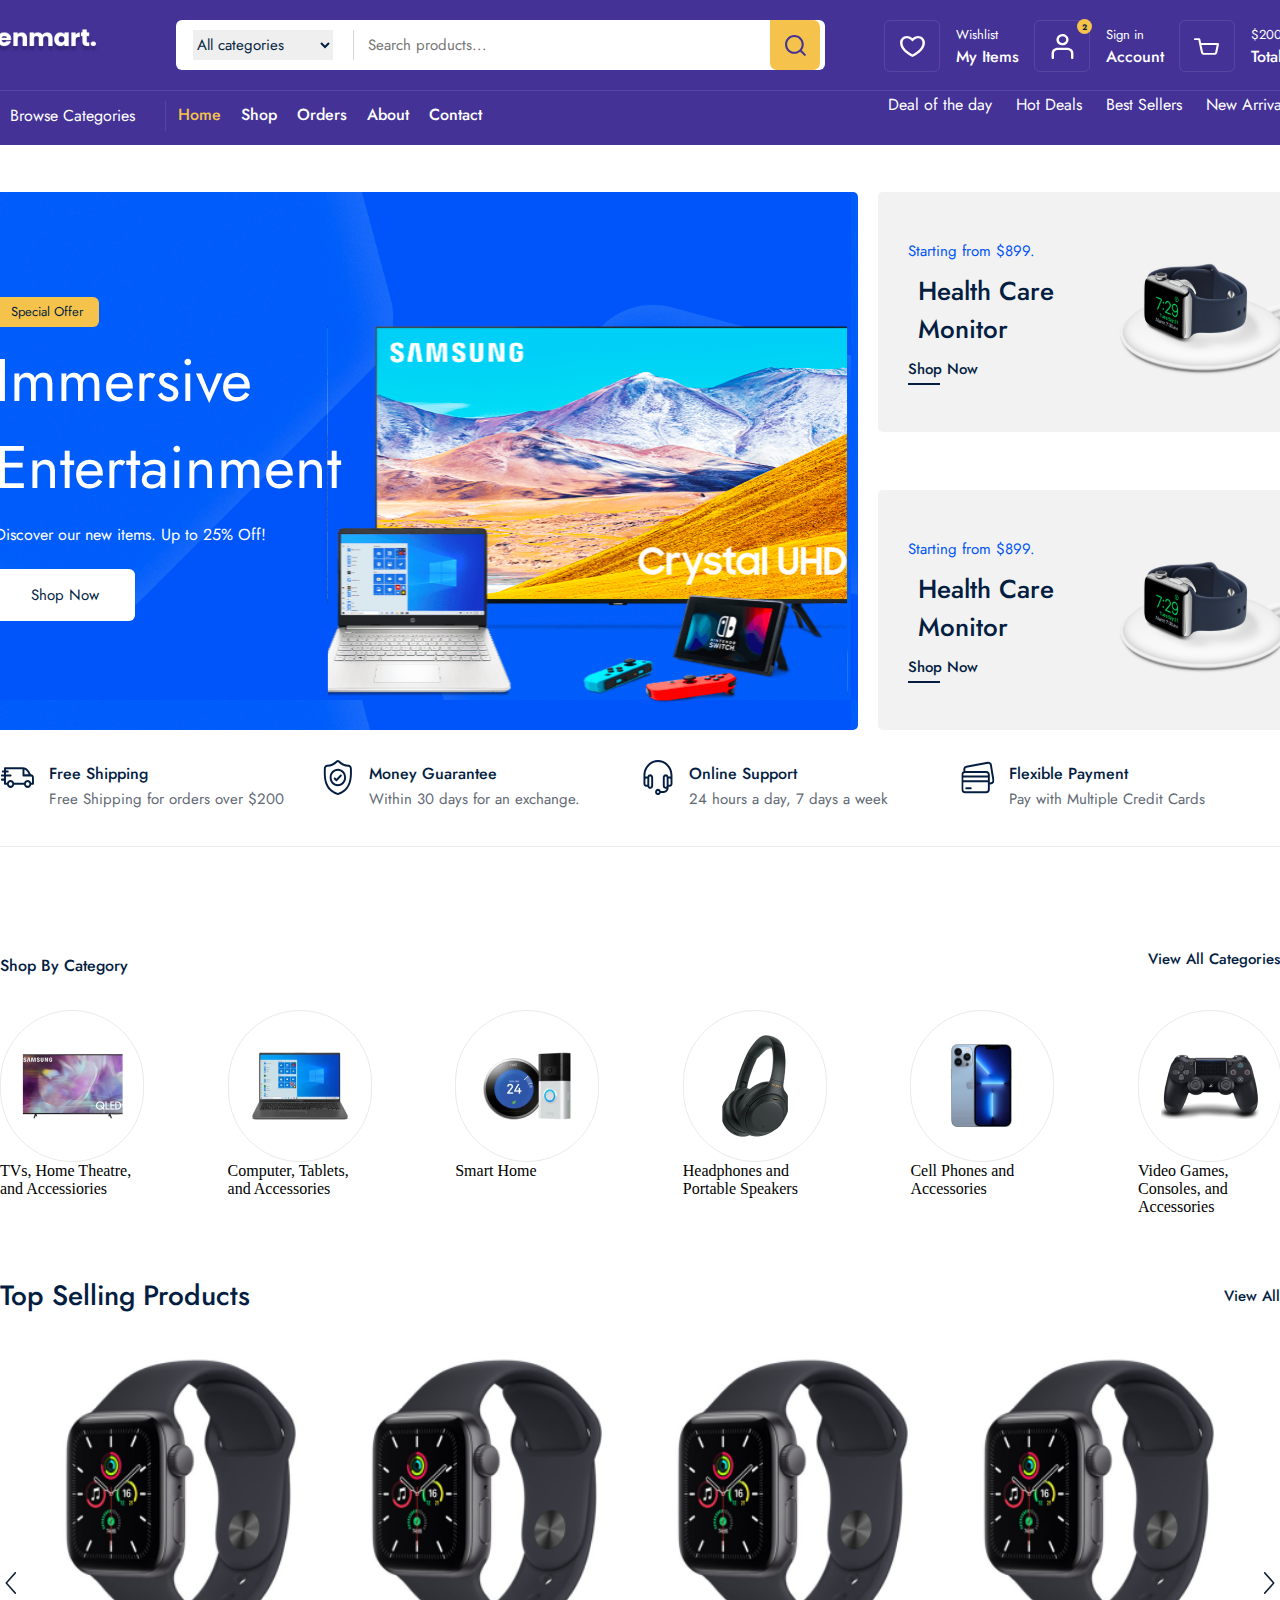
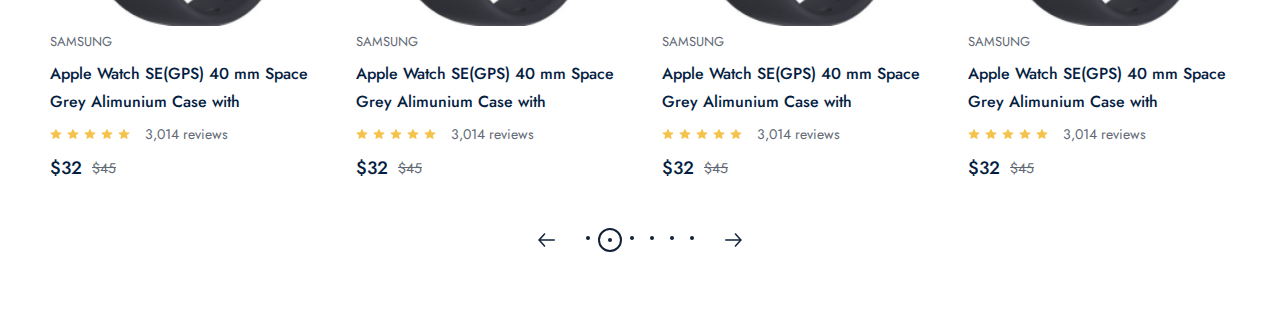
==== index.html @ b01a9756 "fix: refactor top selling product view" ====
<!DOCTYPE html>
<html lang="en">
  <head>
    <meta charset="UTF-8" />
    <meta name="viewport" content="width=device-width, initial-scale=1.0" />
    <title>zenmart</title>
    <link rel="preconnect" href="https://fonts.googleapis.com" />
    <link rel="preconnect" href="https://fonts.gstatic.com" crossorigin />
    <link
      href="https://fonts.googleapis.com/css2?family=Jost:ital,wght@0,100..900;1,100..900&display=swap"
      rel="stylesheet"
    />
    <link rel="stylesheet" href="public/command.css" />

    <link rel="stylesheet" href="public/home.css" />
  </head>
  <body>
    <div class="navbar_frame">
      <div class="container">
        <div class="navbar_top">
          <a href="">
            <img src="public/image/logo.png" alt="" />
          </a>
          <div class="nav_search_frame">
            <div class="search_box">
              <div class="category_list">
                <select>
                  <option value="" selected>All categories</option>
                  <option value="">compyuter</option>
                </select>
              </div>
              <input type="search" placeholder="Search products..." />
            </div>
            <div class="search_icon_box">
              <img src="public/image/search.svg" alt="" />
            </div>
          </div>
          <div class="nav_top_menu">
            <a href="">
              <div class="top_menu_box">
                <div class="box_icon_box">
                  <img src="public/image/heart.svg" alt="" />
                </div>
                <div class="box_info_box">
                  <span>Wishlist</span>
                  <strong>My Items</strong>
                </div>
              </div>
            </a>
            <a href="">
              <div class="top_menu_box">
                <div class="box_icon_box">
                  <div class="basket_count">2</div>
                  <img src="public/image/Vector odam.svg" alt="" />
                </div>
                <div class="box_info_box">
                  <span>Sign in</span>
                  <strong>Account</strong>
                </div>
              </div>
            </a>
            <a href="">
              <div class="top_menu_box">
                <div class="box_icon_box">
                  <img src="public/image/Vector savat.svg" alt="" />
                </div>
                <div class="box_info_box">
                  <span>$200.99</span>
                  <strong>Total</strong>
                </div>
              </div>
            </a>
          </div>
        </div>
        <div class="navbar_bott">
          <div class="navbar_bott_menu_box">
            <div class="browse_box">
              <img src="public/new images/Group 44.svg" alt="" />
              <span>Browse Categories</span>
            </div>
            <div class="navbar_route_menu">
                <div class="router_menu">
                    <a href="" class="active">Home</a>
                </div>
                <div class="router_menu">
                    <a href="">Shop</a>
                </div>
                <div class="router_menu">
                    <a href="">Orders</a>
                </div>
                <div class="router_menu">
                    <a href="">About</a>
                </div>
                <div class="router_menu">
                    <a href="">Contact</a>
                </div>
            </div>
            </div>
            <div class="sorting_menu">
                <span>Deal of the day</span>
                <span>Hot Deals</span>
                <span>Best Sellers</span>
                <span>New Arrivals</span>
            </div>
          </div>
        </div>
      </div>
    </div>
    <div class="home_page">
      <div class="header_frame">
        <div class="container">
          <div class="header_left"> 
            <div class="header_content">
              <div>Special Offer</div>
              <span>Immersive Entertainment</span>
              <p>Discover our new items. Up to 25% Off!</p>
              <a href="">Shop Now</a>
              <img src="public/image/icons/header_img.svg">
            </div>
          </div>
          <div class="header_right">
            <div class="header_box">
              <div class="box_left">
                <span>Starting from $899.</span>
                <p>Health Care Monitor</p>
                <a href="">Shop Now</a>
                <div class="hover_border"></div>
              </div>
              <div class="box_right">
                <img src="public/image/icons/smart_watch.svg">
              </div>

            </div>
            <div class="header_box">
              <div class="box_left">
                <span>Starting from $899.</span>
                <p>Health Care Monitor</p>
                <a href="">Shop Now</a>
                <div class="hover_border"></div>
              </div>
              <div class="box_right">
                <img src="public/image/icons/smart_watch.svg">
              </div>

            </div>
          </div>
        </div>
      </div>
      <div class="service_frame">
        <div class="container">
          <div class="service_box">
            <img src="public/image/icons/track.svg" alt="">
            <div class="service_content">
              <span>Free Shipping</span>
              <p>Free Shipping for orders over $200</p>
            </div>
          </div>
          <div class="service_box">
            <img src="public/image/icons/garantue.svg" alt="">
            <div class="service_content">
              <span>Money Guarantee</span>
              <p>Within 30 days for an exchange.</p>
            </div>
          </div>
          <div class="service_box">
            <img src="public/image/icons/headphones.svg" alt="">
            <div class="service_content">
              <span>Online Support</span>
              <p>24 hours a day, 7 days a week</p>
            </div>
          </div>
          <div class="service_box">
            <img src="public/image/icons/credit-card.svg" alt="">
            <div class="service_content">
              <span>Flexible Payment</span>
              <p>Pay with Multiple Credit Cards</p>
            </div>
          </div>

        </div>
      </div>
      <div class="shop_category_frame">
        <div class="container">
          <div class="category_top">
            <span>Shop by Category</span>
            <a href=""> View All Categories</a>
          </div>
          <div class="category_wrapper">
            <div class="category_box">
              <div class="category_img_box">
                <img src="public/image/category/tv.png" alt="">
              </div>
              <span>TVs, Home Theatre, and Accessiories </span>
            </div> 
            <div class="category_box">
              <div class="category_img_box">
                <img src="public/image/category/computer.png" alt="">
              </div>
              <span>Computer, Tablets, and Accessories</span>
            </div> 
            <div class="category_box">
              <div class="category_img_box">
                <img src="public/image/category/smart.png" alt="">
              </div>
              <span>Smart Home </span>
            </div> 
            <div class="category_box">
              <div class="category_img_box">
                <img src="public/image/category/headphone.png" alt="">
              </div>
              <span>Headphones and  Portable Speakers</span>
            </div> 
            <div class="category_box">
              <div class="category_img_box">
                <img src="public/image/category/phone.png" alt="">
              </div>
              <span>Cell Phones and 
                Accessories</span>
            </div> 
            <div class="category_box">
              <div class="category_img_box">
                <img src="public/image/category/game.png" alt="">
              </div>
              <span>Video Games, Consoles, 
                and Accessories </span>
            </div> 

          </div>
        </div>
      </div>

      <div class="selling_product_frame">
        <div class="container">
          <div class="category_top">
            <span>Top Selling Products</span>
            <a href=""> View All </a>
          </div>
          <div class="product_wrapper">
            <div class="next_prev_box" >
              <img src="public/image/icons/next.svg" alt="">
            </div>
            <div class="product_boxes">
              <div class="product_box">
                <a href="">
                  <div class="product_img_box" style="background: url('public/image/products/watch.png'); 
                  background-size: cover;" 
              >
              <div class="hover_box">
                <button>Add to Card</button>
              </div>
            </div>
                 </a>
                <div class="product_content_box">
                <span class="product_title">Samsung</span>
                <a href="">
                  <p class="product_desc">
                    Apple Watch SE(GPS) 40 mm Space Grey Alimunium Case with</p>
                </a>
                <div class="review_box">
                  <img src="public/image/icons/review.svg" alt="">
                  <img src="public/image/icons/review.svg" alt="">
                  <img src="public/image/icons/review.svg" alt="">
                  <img src="public/image/icons/review.svg" alt="">
                  <img src="public/image/icons/review.svg" alt="">
                  <span>3,014 reviews</span>
                </div>
                <div class="price_box">
                  <strong>$32</strong>
                  <span>$45</span>
                </div>
                </div>
              </div>
              <div class="product_box">
                <a href="">
                  <div class="product_img_box" style="background: url('public/image/products/watch.png'); 
                  background-size: cover;" 
              >
              <div class="hover_box">
                <button>Add to Card</button>
              </div>
            </div>
                 </a>
                <div class="product_content_box">
                <span class="product_title">Samsung</span>
                <a href="">
                  <p class="product_desc">
                    Apple Watch SE(GPS) 40 mm Space Grey Alimunium Case with</p>
                </a>
                <div class="review_box">
                  <img src="public/image/icons/review.svg" alt="">
                  <img src="public/image/icons/review.svg" alt="">
                  <img src="public/image/icons/review.svg" alt="">
                  <img src="public/image/icons/review.svg" alt="">
                  <img src="public/image/icons/review.svg" alt="">
                  <span>3,014 reviews</span>
                </div>
                <div class="price_box">
                  <strong>$32</strong>
                  <span>$45</span>
                </div>
                </div>
              </div>
              <div class="product_box">
                <a href="">
                  <div class="product_img_box" style="background: url('public/image/products/watch.png'); 
                  background-size: cover;" 
              >
              <div class="hover_box">
                <button>Add to Card</button>
              </div>
            </div>
                 </a>
                <div class="product_content_box">
                <span class="product_title">Samsung</span>
                <a href="">
                  <p class="product_desc">
                    Apple Watch SE(GPS) 40 mm Space Grey Alimunium Case with</p>
                </a>
                <div class="review_box">
                  <img src="public/image/icons/review.svg" alt="">
                  <img src="public/image/icons/review.svg" alt="">
                  <img src="public/image/icons/review.svg" alt="">
                  <img src="public/image/icons/review.svg" alt="">
                  <img src="public/image/icons/review.svg" alt="">
                  <span>3,014 reviews</span>
                </div>
                <div class="price_box">
                  <strong>$32</strong>
                  <span>$45</span>
                </div>
                </div>
              </div>
              <div class="product_box">
                <a href="">
                  <div class="product_img_box" style="background: url('public/image/products/watch.png'); 
                  background-size: cover;" 
              >
              <div class="hover_box">
                <button>Add to Card</button>
              </div>
            </div>
                 </a>
                <div class="product_content_box">
                <span class="product_title">Samsung</span>
                <a href="">
                  <p class="product_desc">
                    Apple Watch SE(GPS) 40 mm Space Grey Alimunium Case with</p>
                </a>
                <div class="review_box">
                  <img src="public/image/icons/review.svg" alt="">
                  <img src="public/image/icons/review.svg" alt="">
                  <img src="public/image/icons/review.svg" alt="">
                  <img src="public/image/icons/review.svg" alt="">
                  <img src="public/image/icons/review.svg" alt="">
                  <span>3,014 reviews</span>
                </div>
                <div class="price_box">
                  <strong>$32</strong>
                  <span>$45</span>
                </div>
                </div>
              </div>
            </div>
            <div class="next_prev_box" style="transform: scaleX(-1);">
              <img src="public/image/icons/next.svg" alt="">
            </div>
          </div>
          <div class="pagination_box">
            <div class="pagination_main">
              <img src="public/image/icons/arrow-prev_next.svg" alt=""/>
              <div class="pagination_dot">
                <div class="dot">
                  <div></div>
                </div>
                <div class="dot active">
                  <div></div>
                </div>
                <div class="dot">
                  <div></div>
                </div>
                <div class="dot">
                  <div></div>
                </div>
                <div class="dot">
                  <div></div>
                </div>
                <div class="dot">
                  <div></div>
                </div>
              </div>
              <img src="public/image/icons/arrow-prev_next.svg" alt="" 
              style="transform: scaleX(-1);"/>
            </div>
          </div>
        </div>
      </div>
    </div>
  </body>  
</html>
---- public/command.css ----
html,
body {
  margin: 0;
  padding: 0;
}

a {
  text-decoration: none;
}

p {
  margin: 0;
}

.container {
  position: relative;
  width: 1320px;
  height: auto;
  display: flex;
}

/*navbar*/
.navbar_frame {
  position: relative;
  width: 100%;
  height: 145px;
  display: flex;
  flex-direction: row;
  justify-content: center;
  background-color: #443297;
}

.navbar_frame .container {
  padding: 20px 0px 14px;
  flex-direction: column;
}

.navbar_frame .navbar_top {
  width: 100%;
  height: 50px;
  display: flex;
  flex-direction: row;
}

.navbar_frame .navbar_top > a img {
  margin-right: 76px;
  height: 36px;
}

.navbar_frame .navbar_top .nav_search_frame {
  width: 650px;
  height: 50px;

  display: flex;
  flex-direction: row;
  align-items: center;
  background: #fff;
  border-radius: 6px;
}

.navbar_frame .navbar_top .search_box {
  padding: 10px 17px;
  width: auto;
  height: auto;

  display: flex;
  flex-direction: row;
  align-items: center;
}

.navbar_frame .search_box .category_list {
  width: 160px;
  height: 30px;

  display: flex;
  flex-direction: row;
  align-items: center;
  border-right: 1px solid rgb(214, 214, 214);
}

.navbar_frame .category_list select {
  width: 140px;
  height: 30px;

  border: none;
  outline: none;

  color: rgb(4, 30, 66);
  font-family: Jost;
  font-size: 15px;
  font-weight: 400;
  line-height: 22px;
  letter-spacing: 0%;
}

.navbar_frame .search_box input {
  margin-left: 12px;
  width: 387px;
  height: 22px;

  border: none;
  outline: none;

  color: rgb(98, 105, 116);
  font-family: Jost;
  font-size: 15px;
  font-weight: 400;
  line-height: 22px;
  letter-spacing: 0%;
}

.navbar_frame .nav_search_frame .search_icon_box {
  width: 50px;
  height: 50px;

  display: flex;
  justify-content: center;
  align-items: center;
  background: rgb(245, 195, 75);
  border-radius: 0px 7px 7px 7px;
}

.navbar_frame .search_icon_box img {
  width: 25px;
  height: 25px;
}

.navbar_frame .navbar_top .nav_top_menu {
  margin-left: 59px;
  width: 416px;
  height: 50px;

  display: flex;
  flex-direction: row;
  justify-content: space-between;
}

.navbar_frame .nav_top_menu .top_menu_box {
  display: flex;
  flex-direction: row;
  align-items: center;
  cursor: pointer;
}

.navbar_frame .top_menu_box .box_icon_box {
  position: relative;
  margin-right: 16px;
  width: 54px;
  height: 50px;

  display: flex;
  justify-content: center;
  align-items: center;

  border: 1px solid rgba(255, 255, 255, 0.1);
  border-radius: 6px;
}

.navbar_frame .box_icon_box img {
  width: 25px;
  height: 25px;
}

.navbar_frame .top_menu_box .box_info_box {
  display: flex;
  flex-direction: column;
}

.navbar_frame .box_info_box span {
  font-family: "Jost";
  font-style: normal;
  font-size: 13px;
  font-weight: 400;
  line-height: 22px;
  color: #ffffff;
}

.navbar_frame .box_info_box strong {
  font-family: "Jost";
  font-style: normal;
  font-size: 16px;
  font-weight: 500;
  line-height: 22px;
  color: #ffffff;
}

.navbar_frame .box_icon_box .basket_count {
  position: absolute;
  width: 15px;
  height: 15px;
  top: -2px;
  right: -3px;

  display: flex;
  align-items: center;
  justify-content: center;
  background: rgb(245, 195, 75);
  border-radius: 50%;
  color: rgb(11, 30, 64);
  font-family: "jost";
  font-size: 8px;
  font-weight: 700;
  line-height: 10px;
  letter-spacing: 0%;
}

.navbar_frame .navbar_bott {
  margin-top: 20px;
  width: 100%;
  height: 40px;

  display: flex;
  flex-direction: row;

  border-top: 1px solid #5746a1;
}

.navbar_frame .navbar_bott .navbar_bott_menu_box {
  margin-top: 10px;
  width: auto;
  height: auto;

  display: flex;
  flex-direction: row;
}

.navbar_frame .navbar_bott_menu_box .browse_box {
  width: 185px;
  height: 30px;

  display: flex;
  flex-direction: row;
  align-items: center;
  border-right: 1px solid #5746a1;
}

.navbar_frame .browse_box img {
  margin-right: 10px;
  width: 20px;
  height: 18px;
}

.navbar_frame .browse_box span {
  color: rgb(255, 255, 255);
  font-family: Jost;
  font-size: 16px;
  font-weight: 400;
  line-height: 28px;
  letter-spacing: 0%;
}

.navbar_frame .navbar_bott_menu_box .navbar_route_menu {
  margin-left: 12px;
  width: 690px;
  display: flex;
  flex-direction: row;
}

.navbar_frame .navbar_route_menu .router_menu {
  margin-right: 20px;
  width: auto;
  height: 41px;

  display: flex;
}

.navbar_frame .router_menu a {
  color: rgb(255, 255, 255);
  font-family: "Jost";
  font-size: 16px;
  font-weight: 500;
  line-height: 28px;
}

.navbar_frame .router_menu a.active {
  color: #f5c34b;
}

.navbar_frame .navbar_bott_menu_box .sorting_menu {
  display: flex;
  flex-direction: row;
}

.navbar_frame .sorting_menu span {
  margin-left: 20px;
  color: rgb(255, 255, 255);
  font-family: "Jost";
  font-size: 16px;
  font-weight: 400;
  line-height: 28px;
}
---- public/home.css ----
.home_page {
  padding-bottom: 60px;
  display: flex;
  flex-direction: column;
}

.container .category_top {
  width: 100%;
  height: auto;

  display: flex;
  flex-direction: row;
  justify-content: space-between;
  align-items: center;
}

.container .category_top span {
  font-family: "Jost";
  font-style: normal;
  font-weight: 500;
  font-size: 28px;
  line-height: 40px;
  text-transform: capitalize;

  color: #041e42;
}

.container .category_top a {
  font-family: "Jost";
  font-style: normal;
  font-weight: 500;
  font-size: 15px;
  line-height: 22px;
  text-transform: capitalize;

  color: #041e42;
}

.container .category_top a:hover {
  border-bottom: 2px solid;
}

/*PAGINATION*/

.container .pagination_box {
  margin-top: 30px;
  width: 100%;
  height: auto;

  display: flex;
  flex-direction: row;
  justify-content: center;
}

.container .pagination_box .pagination_main {
  width: auto;
  height: 24px;

  display: flex;
  flex-direction: row;
  align-items: center;
}

.pagination_main img {
  cursor: pointer;
}

.container .pagination_main .pagination_dot {
  margin: 0 20px;
  display: flex;
  flex-direction: row;
}

.container .pagination_dot .dot {
  width: 20px;
  height: 20px;

  display: flex;
  align-items: center;
  justify-content: center;
  border-radius: 50%;
}

.container .pagination_dot .dot.active {
  border: 2px solid rgb(17, 33, 55);
}

.container .pagination_dot .dot div {
  width: 4px;
  height: 4px;
  background: #112137;
  border-radius: 50%;
}

.header_frame {
  position: relative;
  margin-top: 47px;
  width: 100%;
  height: auto;

  display: flex;
  justify-content: center;
}

.header_frame .container {
  flex-direction: row;
}

.header_frame .container .header_left {
  position: relative;
  padding: 15px;
  width: 875px;
  height: 508px;

  background-color: #0053f6;
  background-image: url("../public/image/icons/header_bg.svg");
  border-radius: 5px;
}

.header_frame .header_left .header_content {
  margin-top: 90px;
  display: flex;
  flex-direction: column;
}

.header_frame .header_content div {
  width: 104px;
  height: 30px;
  display: flex;
  justify-content: center;
  align-items: center;

  border-radius: 6px;
  background: rgb(245, 195, 75);

  color: rgb(4, 30, 66);
  font-family: "Jost";
  font-size: 13px;
  font-weight: 400;
  line-height: 22px;
}

.header_frame .header_content span {
  margin-top: 10px;
  width: 428px;

  font-family: "Jost";
  font-style: normal;
  font-weight: 400;
  font-size: 60px;
  line-height: 87px;

  color: #ffffff;
}
.header_frame .header_content p {
  margin-top: 10px;
  font-family: "Jost";
  font-style: normal;
  font-weight: 400;
  font-size: 16px;
  line-height: 28px;

  color: #ffffff;
}

.header_frame .header_content a {
  margin-top: 20px;
  width: 140px;
  height: 52px;

  display: flex;
  align-items: center;
  justify-content: center;

  background-color: #ffffff;
  border-radius: 6px;

  color: rgb(4, 30, 66);

  font-family: Jost;
  font-size: 15px;
  font-weight: 400;
  line-height: 22px;
}

.header_frame .header_content img {
  position: absolute;
  right: 10px;
}

.header_frame .container .header_right {
  position: relative;
  margin-left: 20px;
  display: flex;
  flex-direction: column;
  justify-content: space-between;
}

.header_frame .header_right .header_box {
  width: 422px;
  height: 240px;

  display: flex;
  flex-direction: row;
  background-color: #f2f2f2;
  border-radius: 5px;
}

.header_frame .header_right .box_left {
  margin-left: 30px;
  width: 50%;

  display: flex;
  flex-direction: column;
  justify-content: center;
}

.header_frame .box_left span {
  font-family: "Jost";
  font-style: normal;
  font-weight: 400;
  font-size: 15px;
  line-height: 22px;

  color: #0053f6;
}

.header_frame .box_left p {
  margin: 10px;

  font-family: "Jost";
  font-style: normal;
  font-weight: 500;
  font-size: 26px;
  line-height: 38px;

  color: #041e42;
}

.header_frame .box_left a {
  font-family: "Jost";
  font-style: normal;
  font-weight: 500;
  font-size: 15px;
  line-height: 22px;

  color: #041e42;
}

.header_frame .box_left .hover_border {
  margin-top: 3px;
  width: 32px;
  height: 2px;
  background: #041e42;
}

.header_frame .header_box .box_right {
  width: 50%;
}

.header_frame .box_right img {
  width: 100%;
  height: 100%;
}
/*SERVICE*/
.home_page .service_frame {
  position: relative;
  margin-top: 30px;
  width: 100%;
  height: auto;

  display: flex;
  justify-content: center;
}

.service_frame .container {
  flex-direction: row;
}

.service_frame .container .service_box {
  width: 25%;
  height: 86px;

  display: flex;
  flex-direction: row;

  border-bottom: 1px solid #eaeaea;
}

.service_frame .service_box img {
  width: 35px;
  height: 35px;
}

.service_frame .service_box .service_content {
  margin-left: 14px;

  display: flex;
  flex-direction: column;
}

.service_frame .service_content span {
  font-family: "Jost";
  font-style: normal;
  font-weight: 500;
  font-size: 16px;
  line-height: 28px;

  color: #041e42;
}

.service_frame .service_content p {
  font-family: "Jost";
  font-style: normal;
  font-weight: 400;
  font-size: 15px;
  line-height: 22px;

  color: #626974;
}

/*SHOP CATEGORY*/

.shop_category_frame {
  position: relative;
  margin-top: 90px;
  width: 100%;
  height: auto;

  display: flex;
  justify-content: center;
}

.shop_category_frame .container {
  flex-direction: column;
}

.shop_category_frame .container .category_wrapper {
  margin-top: 30px;
  width: auto;

  display: flex;
  flex-direction: row;
  justify-content: space-between;
}

.shop_category_frame .category_wrapper .category_box {
  width: 142px;
  height: auto;

  display: flex;
  flex-direction: column;
  cursor: pointer;
}

.shop_category_frame .category_box .category_img_box {
  width: 100%;
  height: 150px;

  display: flex;
  align-items: center;
  justify-content: center;

  border: 1px solid #eaeaea;
  border-radius: 150px;
}

.shop_category_frame .category_top span {
  margin-top: 15px;

  font-family: "Jost";
  font-style: normal;
  font-weight: 500;
  font-size: 16px;
  line-height: 28px;

  text-align: center;

  color: #041e42;
}

/*SELLING PRODUCT*/

.selling_product_frame {
  position: relative;
  margin-top: 60px;
  width: 100%;
  height: auto;

  display: flex;
  flex-direction: row;
  justify-content: center;
}

.selling_product_frame .container {
  flex-direction: column;
}

.selling_product_frame .container .product_wrapper {
  position: relative;
  margin-top: 30px;
  width: 100%;
  height: auto;

  display: flex;
  flex-direction: row;
  justify-content: space-between;
}

.selling_product_frame .product_wrapper .next_prev_box {
  width: 25px;
}
.selling_product_frame .next_prev_box img {
  position: absolute;
  top: 50%;
  cursor: pointer;
}

.selling_product_frame .product_wrapper .product_boxes {
  position: relative;
  width: 1224px;
  height: 452px;

  display: flex;
  flex-direction: row;
}

.selling_product_frame .product_boxes .product_box {
  width: 306px;
  height: 100%;

  display: flex;
  flex-direction: column;
  cursor: pointer;
}

.selling_product_frame .product_box .product_img_box {
  width: 100%;
  height: 280px;
}

.selling_product_frame .product_img_box .hover_box {
  display: none;
  width: 100%;
  height: 100%;
  flex-direction: column;
  justify-content: flex-end;
  align-items: center;
}

.selling_product_frame .hover_box button {
  margin-bottom: 10px;
  width: 260px;
  height: 50px;

  display: flex;
  align-items: center;
  justify-content: center;
  outline: none;
  border: none;

  background: #0053f6;
  box-shadow: 0px 5px 20px rgba(0, 83, 246, 0.1);
  border-radius: 6px;

  font-family: "Jost";
  font-style: normal;
  font-weight: 500;
  font-size: 15px;
  line-height: 22px;

  color: #ffffff;
}

.selling_product_frame .product_img_box:hover .hover_box {
  display: flex;
}

.selling_product_frame .product_box .product_content_box {
  padding: 5px 22px;
  width: 100%;
  height: auto;
  box-sizing: border-box;
}

.selling_product_frame .product_content_box .product_title {
  font-family: "Jost";
  font-style: normal;
  font-weight: 400;
  font-size: 13px;
  line-height: 22px;
  text-transform: uppercase;

  color: #626974;
}

.selling_product_frame .product_content_box .product_desc {
  margin-top: 7px;
  height: 56px;
  overflow: hidden;

  font-family: "Jost";
  font-style: normal;
  font-weight: 500;
  font-size: 16px;
  line-height: 28px;

  color: #041e42;
}

.selling_product_frame .product_content_box .review_box {
  margin-top: 7px;

  display: flex;
  flex-direction: row;
  align-items: center;
}

.selling_product_frame .review_box img {
  margin-right: 5px;
}

.selling_product_frame .review_box span {
  margin-left: 10px;

  font-family: "Jost";
  font-style: normal;
  font-weight: 400;
  font-size: 14px;
  line-height: 22px;

  color: #626974;
}

.selling_product_frame .product_content_box .price_box {
  margin-top: 10px;

  display: flex;
  flex-direction: row;
  align-items: center;
}

.selling_product_frame .price_box strong {
  font-family: "Jost";
  font-style: normal;
  font-weight: 500;
  font-size: 18px;
  line-height: 26px;

  color: #041e42;
}

.selling_product_frame .price_box span {
  margin-left: 10px;

  font-family: "Jost";
  font-style: normal;
  font-weight: 400;
  font-size: 14px;
  line-height: 22px;
  text-decoration-line: line-through;

  color: #626974;
}
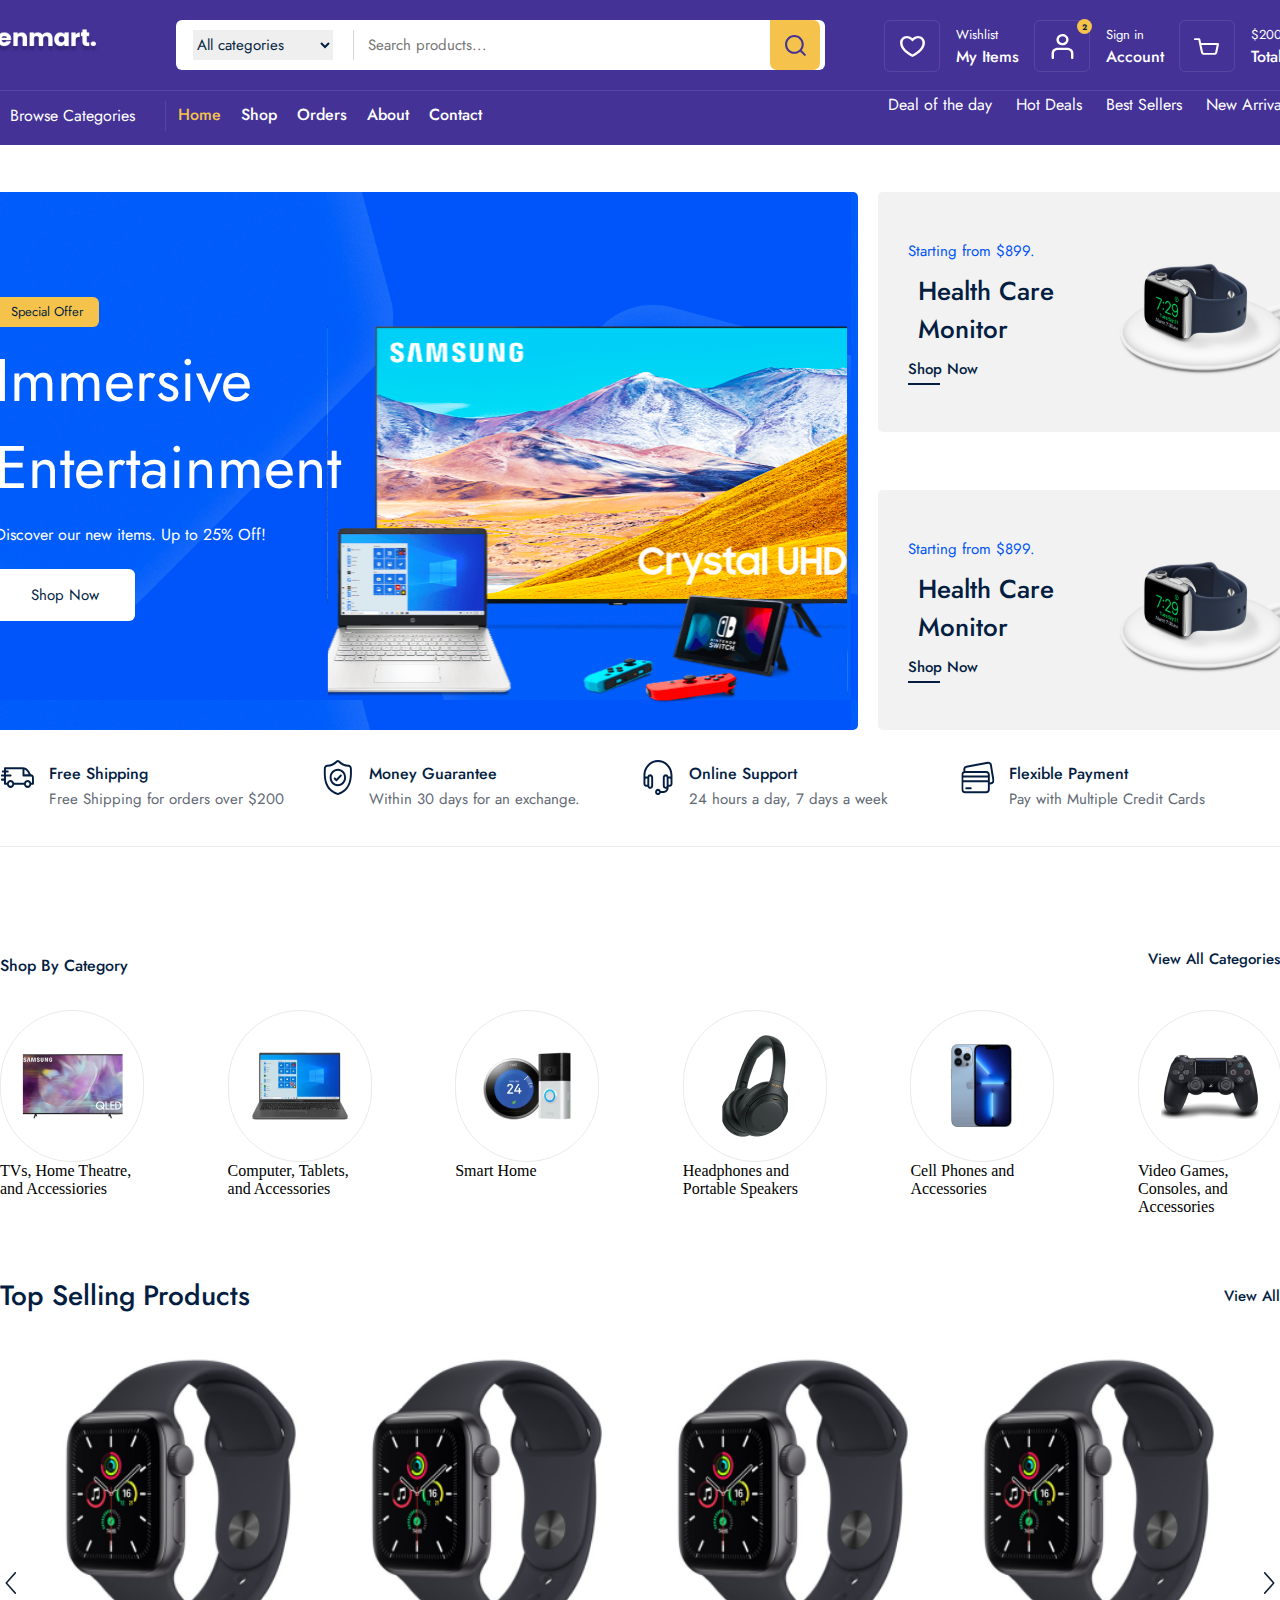
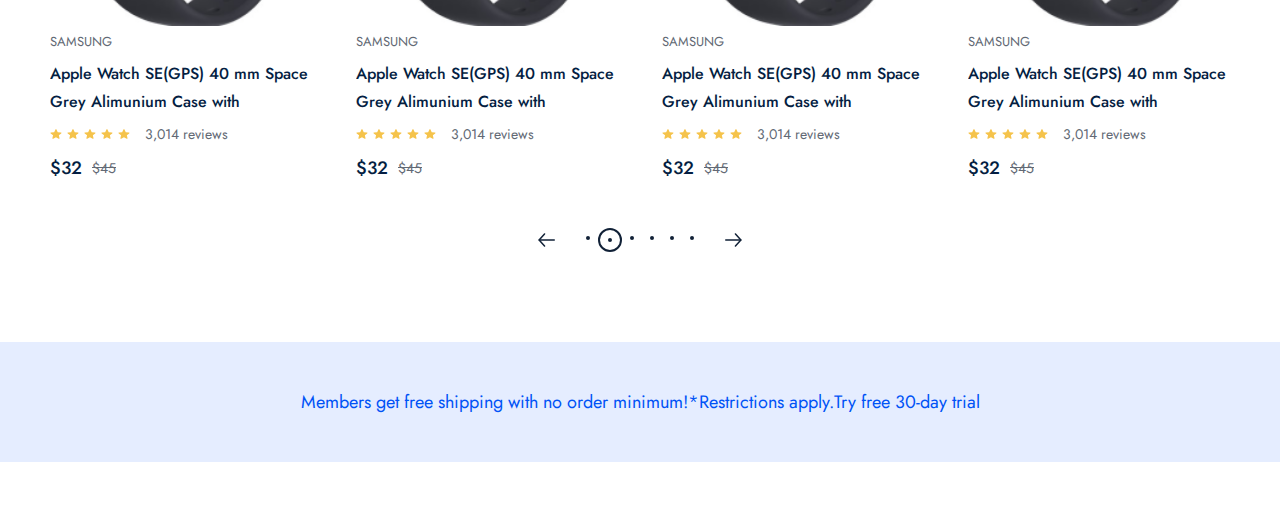
==== commit 799ee65b: "feat: completed adv section view" ====
--- a/index.html
+++ b/index.html
@@ -394,6 +394,9 @@
           </div>
         </div>
       </div>
+      <div class="adv_frame">
+         Members get free shipping with no order minimum!*Restrictions apply.Try free 30-day trial 
+      </div>
     </div>
   </body>  
 </html>
--- a/public/home.css
+++ b/public/home.css
@@ -562,3 +562,20 @@
 
   color: #626974;
 }
+
+.home_page .adv_frame {
+  margin-top: 90px;
+  width: 100%;
+  height: 120px;
+
+  display: flex;
+  align-items: center;
+  justify-content: center;
+  background: #e5edff;
+
+  color: rgb(0, 83, 246);
+  font-family: Jost;
+  font-size: 18px;
+  font-weight: 400;
+  line-height: 26px;
+}
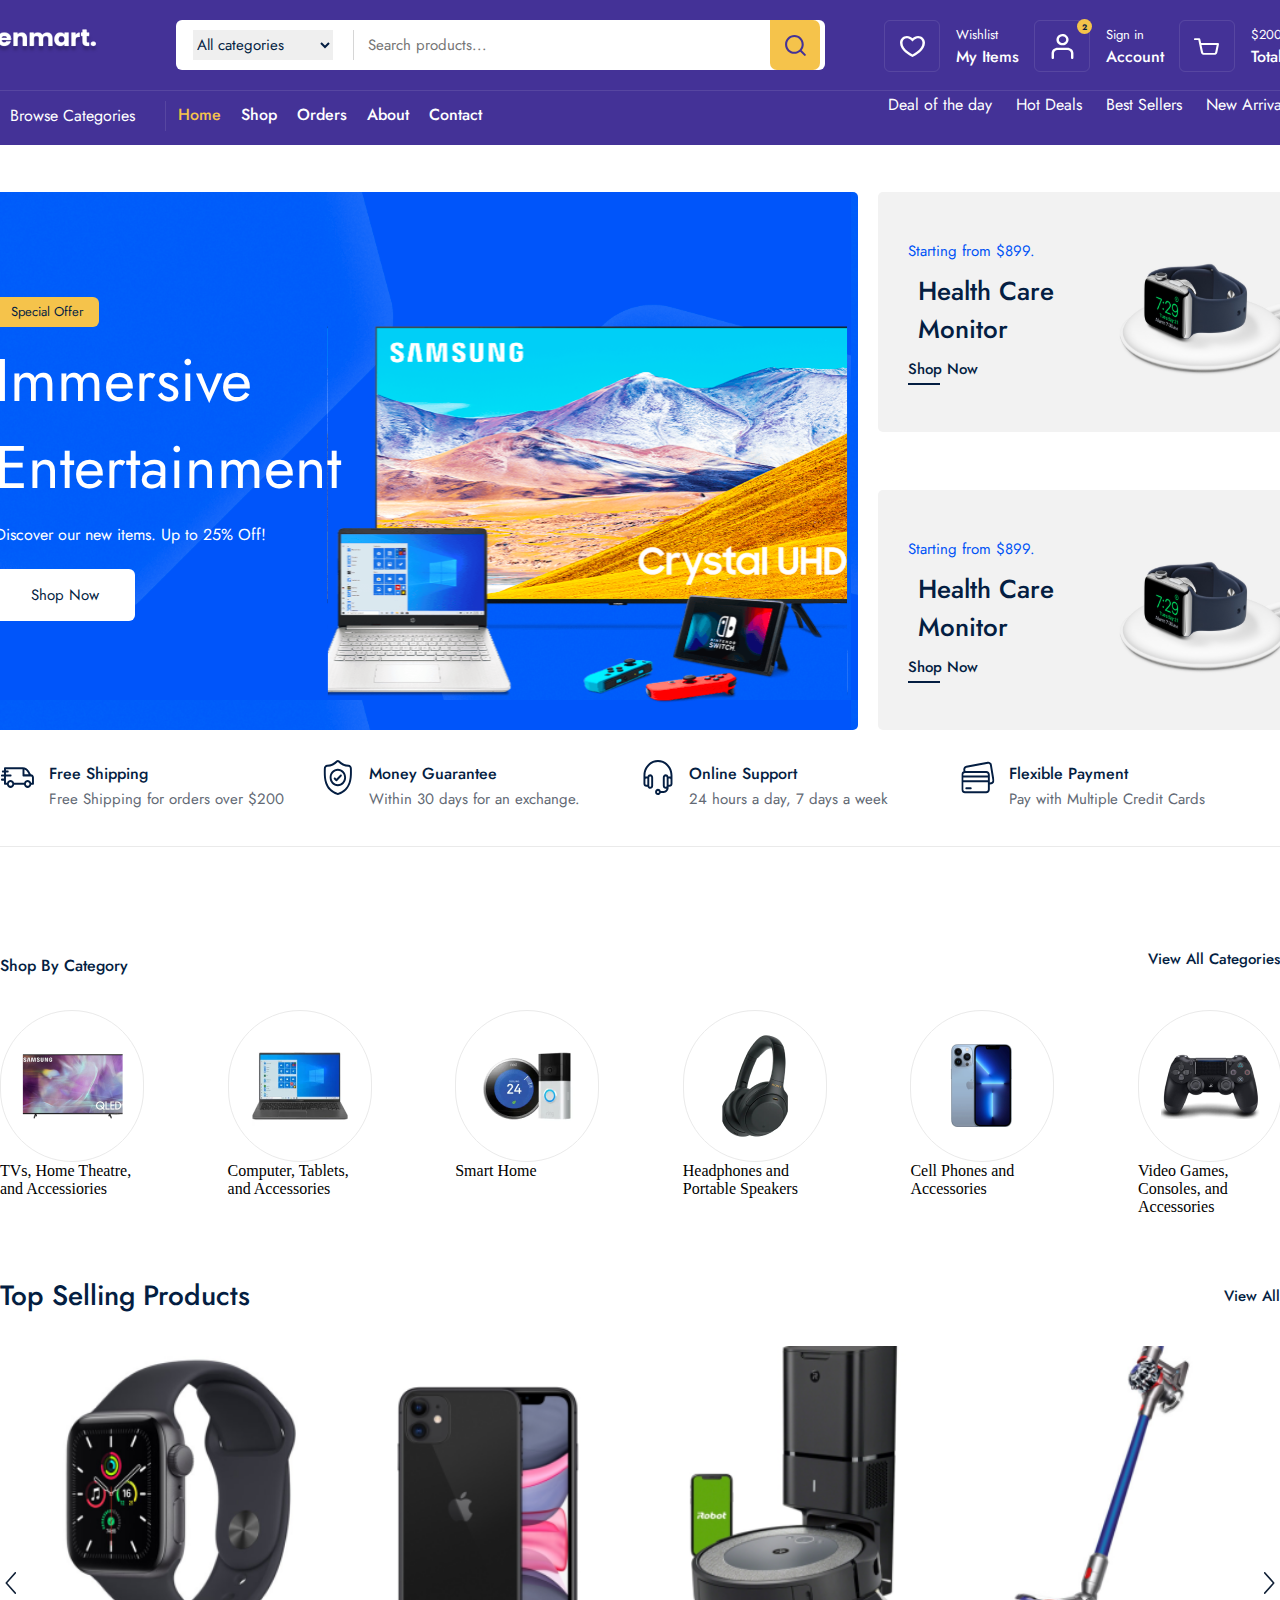
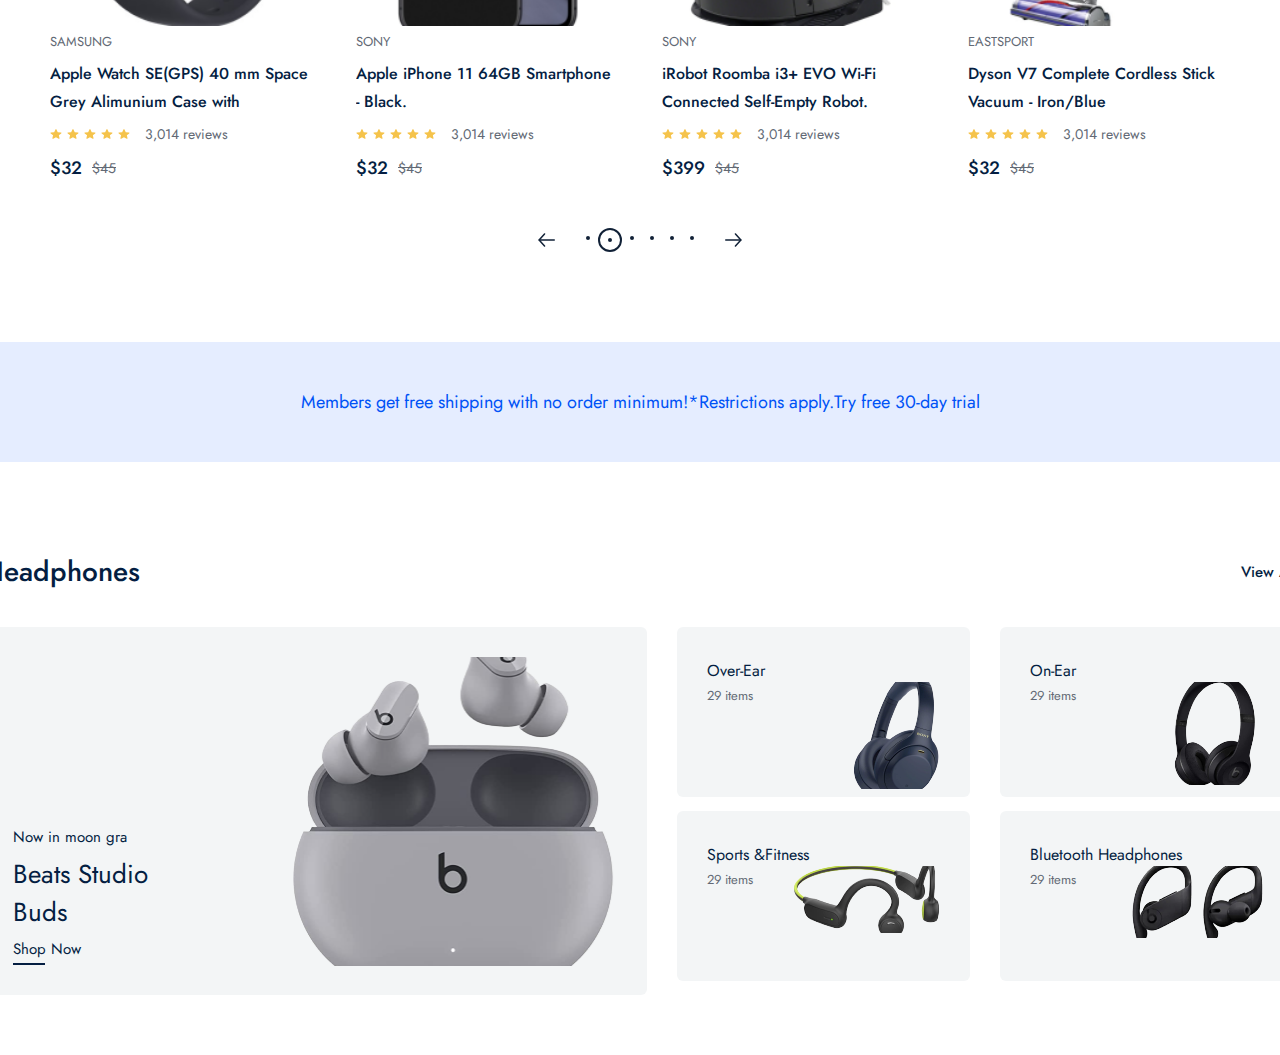
==== commit 1ac2c731: "feat: completed spec product section view" ====
--- a/index.html
+++ b/index.html
@@ -272,7 +272,7 @@
               </div>
               <div class="product_box">
                 <a href="">
-                  <div class="product_img_box" style="background: url('public/image/products/watch.png'); 
+                  <div class="product_img_box" style="background: url('public/image/products/phone.png'); 
                   background-size: cover;" 
               >
               <div class="hover_box">
@@ -281,10 +281,10 @@
             </div>
                  </a>
                 <div class="product_content_box">
-                <span class="product_title">Samsung</span>
+                <span class="product_title">SONY</span>
                 <a href="">
                   <p class="product_desc">
-                    Apple Watch SE(GPS) 40 mm Space Grey Alimunium Case with</p>
+                    Apple iPhone 11 64GB Smartphone - Black.</p>
                 </a>
                 <div class="review_box">
                   <img src="public/image/icons/review.svg" alt="">
@@ -302,7 +302,7 @@
               </div>
               <div class="product_box">
                 <a href="">
-                  <div class="product_img_box" style="background: url('public/image/products/watch.png'); 
+                  <div class="product_img_box" style="background: url('public/image/products/iRobot.png'); 
                   background-size: cover;" 
               >
               <div class="hover_box">
@@ -311,10 +311,10 @@
             </div>
                  </a>
                 <div class="product_content_box">
-                <span class="product_title">Samsung</span>
+                <span class="product_title">SONY</span>
                 <a href="">
                   <p class="product_desc">
-                    Apple Watch SE(GPS) 40 mm Space Grey Alimunium Case with</p>
+                    iRobot Roomba i3+ EVO Wi-Fi Connected Self-Empty Robot.</p>
                 </a>
                 <div class="review_box">
                   <img src="public/image/icons/review.svg" alt="">
@@ -325,14 +325,14 @@
                   <span>3,014 reviews</span>
                 </div>
                 <div class="price_box">
-                  <strong>$32</strong>
+                  <strong>$399</strong>
                   <span>$45</span>
                 </div>
                 </div>
               </div>
               <div class="product_box">
                 <a href="">
-                  <div class="product_img_box" style="background: url('public/image/products/watch.png'); 
+                  <div class="product_img_box" style="background: url('public/image/products/dyson.png'); 
                   background-size: cover;" 
               >
               <div class="hover_box">
@@ -341,10 +341,10 @@
             </div>
                  </a>
                 <div class="product_content_box">
-                <span class="product_title">Samsung</span>
+                <span class="product_title">EASTSPORT</span>
                 <a href="">
                   <p class="product_desc">
-                    Apple Watch SE(GPS) 40 mm Space Grey Alimunium Case with</p>
+                    Dyson V7 Complete Cordless Stick Vacuum - Iron/Blue</p>
                 </a>
                 <div class="review_box">
                   <img src="public/image/icons/review.svg" alt="">
@@ -397,6 +397,55 @@
       <div class="adv_frame">
          Members get free shipping with no order minimum!*Restrictions apply.Try free 30-day trial 
       </div>
+      <div class="spec_product_frame">
+        <div class="container">
+          <div class="category_top">
+            <span>Headphones</span>
+            <a href=""> View All </a>
+          </div>
+          <div class="spec_product_wrapper">
+            <div class="big_product_box">
+              <div class="big_product_content">
+                <span>Now in moon gra</span>
+                <p>Beats Studio Buds</p>
+                <a href="">Shop Now</a>
+                <div class="hover_border"></div>
+              </div>
+              <img src="public/image/products/headphone_big.png" alt="">
+            </div>
+            <div class="small_product_wrapper">
+              <div class="small_product_box">
+                <div class="small_product_content">
+                  <strong>Over-Ear</strong>
+                  <span>29 items</span>
+                </div>
+                <img src="public/image/products/sony_headphone.png" alt="" >
+              </div>
+              <div class="small_product_box">
+                <div class="small_product_content">
+                  <strong>On-Ear</strong>
+                  <span>29 items</span>
+                </div>
+                <img src="public/image/products/on-ear.png" alt="" >
+              </div>
+              <div class="small_product_box">
+                <div class="small_product_content">
+                  <strong>Sports &Fitness</strong>
+                  <span>29 items</span>
+                </div>
+                <img src="public/image/products/fitness_headphone.png" alt="" >
+              </div>
+              <div class="small_product_box">
+                <div class="small_product_content">
+                  <strong>Bluetooth Headphones</strong>
+                  <span>29 items</span>
+                </div>
+                <img src="public/image/products/bluetooth_headphones.png" alt="" >
+              </div>
+            </div>
+          </div>
+        </div>
+      </div>
     </div>
   </body>  
 </html>
--- a/public/home.css
+++ b/public/home.css
@@ -92,6 +92,14 @@
   border-radius: 50%;
 }
 
+.container .hover_border {
+  margin-top: 3px;
+  width: 32px;
+  height: 2px;
+  background: #041e42;
+}
+
+/*HEADER*/
 .header_frame {
   position: relative;
   margin-top: 47px;
@@ -247,13 +255,6 @@
   color: #041e42;
 }
 
-.header_frame .box_left .hover_border {
-  margin-top: 3px;
-  width: 32px;
-  height: 2px;
-  background: #041e42;
-}
-
 .header_frame .header_box .box_right {
   width: 50%;
 }
@@ -579,3 +580,141 @@
   font-weight: 400;
   line-height: 26px;
 }
+
+/*SPEC PRODUCT*/
+
+.home_page .spec_product_frame {
+  position: relative;
+  margin-top: 90px;
+  width: 100%;
+  height: auto;
+
+  display: flex;
+  flex-direction: row;
+  justify-content: center;
+}
+
+.spec_product_frame .container {
+  flex-direction: column;
+}
+
+.container .spec_product_wrapper {
+  position: relative;
+  margin-top: 35px;
+  width: 100%;
+  height: auto;
+
+  display: flex;
+  flex-direction: row;
+}
+
+.spec_product_wrapper .big_product_box {
+  position: relative;
+  padding: 30px;
+  width: 664px;
+  height: 368px;
+
+  display: flex;
+  flex-direction: row;
+
+  box-sizing: border-box;
+  border-radius: 6px;
+  background: rgb(243, 245, 246);
+}
+
+.big_product_box .big_product_content {
+  width: 160px;
+  display: flex;
+  flex-direction: column;
+  justify-content: flex-end;
+}
+
+.big_product_content span {
+  color: rgb(4, 30, 66);
+  font-family: Jost;
+  font-size: 15px;
+  font-weight: 400;
+  line-height: 22px;
+  letter-spacing: 0%;
+}
+
+.big_product_content p {
+  margin: 7px 0;
+
+  color: rgb(4, 30, 66);
+  font-family: Jost;
+  font-size: 26px;
+  font-weight: 400;
+  line-height: 38px;
+}
+
+.big_product_content a {
+  color: rgb(4, 30, 66);
+
+  font-family: Jost;
+  font-size: 15px;
+  font-weight: 400;
+  line-height: 22px;
+}
+
+.big_product_box img {
+  position: absolute;
+  width: 322px;
+  height: 309px;
+  right: 5%;
+}
+
+.spec_product_wrapper .small_product_wrapper {
+  margin-left: 30px;
+  width: 620px;
+  height: 368px;
+
+  display: flex;
+  flex-direction: row;
+  flex-wrap: wrap;
+}
+
+.small_product_wrapper .small_product_box {
+  position: relative;
+  padding: 30px;
+  width: 293px;
+  height: 170px;
+
+  display: flex;
+  flex-direction: row;
+
+  box-sizing: border-box;
+  border-radius: 6px;
+  background: rgb(243, 245, 246);
+}
+
+.small_product_box:nth-child(odd) {
+  margin-right: 30px;
+}
+
+.small_product_box .small_product_content {
+  display: flex;
+  flex-direction: column;
+}
+
+.small_product_content strong {
+  color: rgb(4, 30, 66);
+  font-family: Jost;
+  font-size: 16px;
+  font-weight: 400;
+  line-height: 28px;
+}
+
+.small_product_content span {
+  color: rgb(98, 105, 116);
+  font-family: Jost;
+  font-size: 13px;
+  font-weight: 400;
+  line-height: 22px;
+}
+
+.small_product_box img {
+  position: absolute;
+  right: 30px;
+  top: 55px;
+}
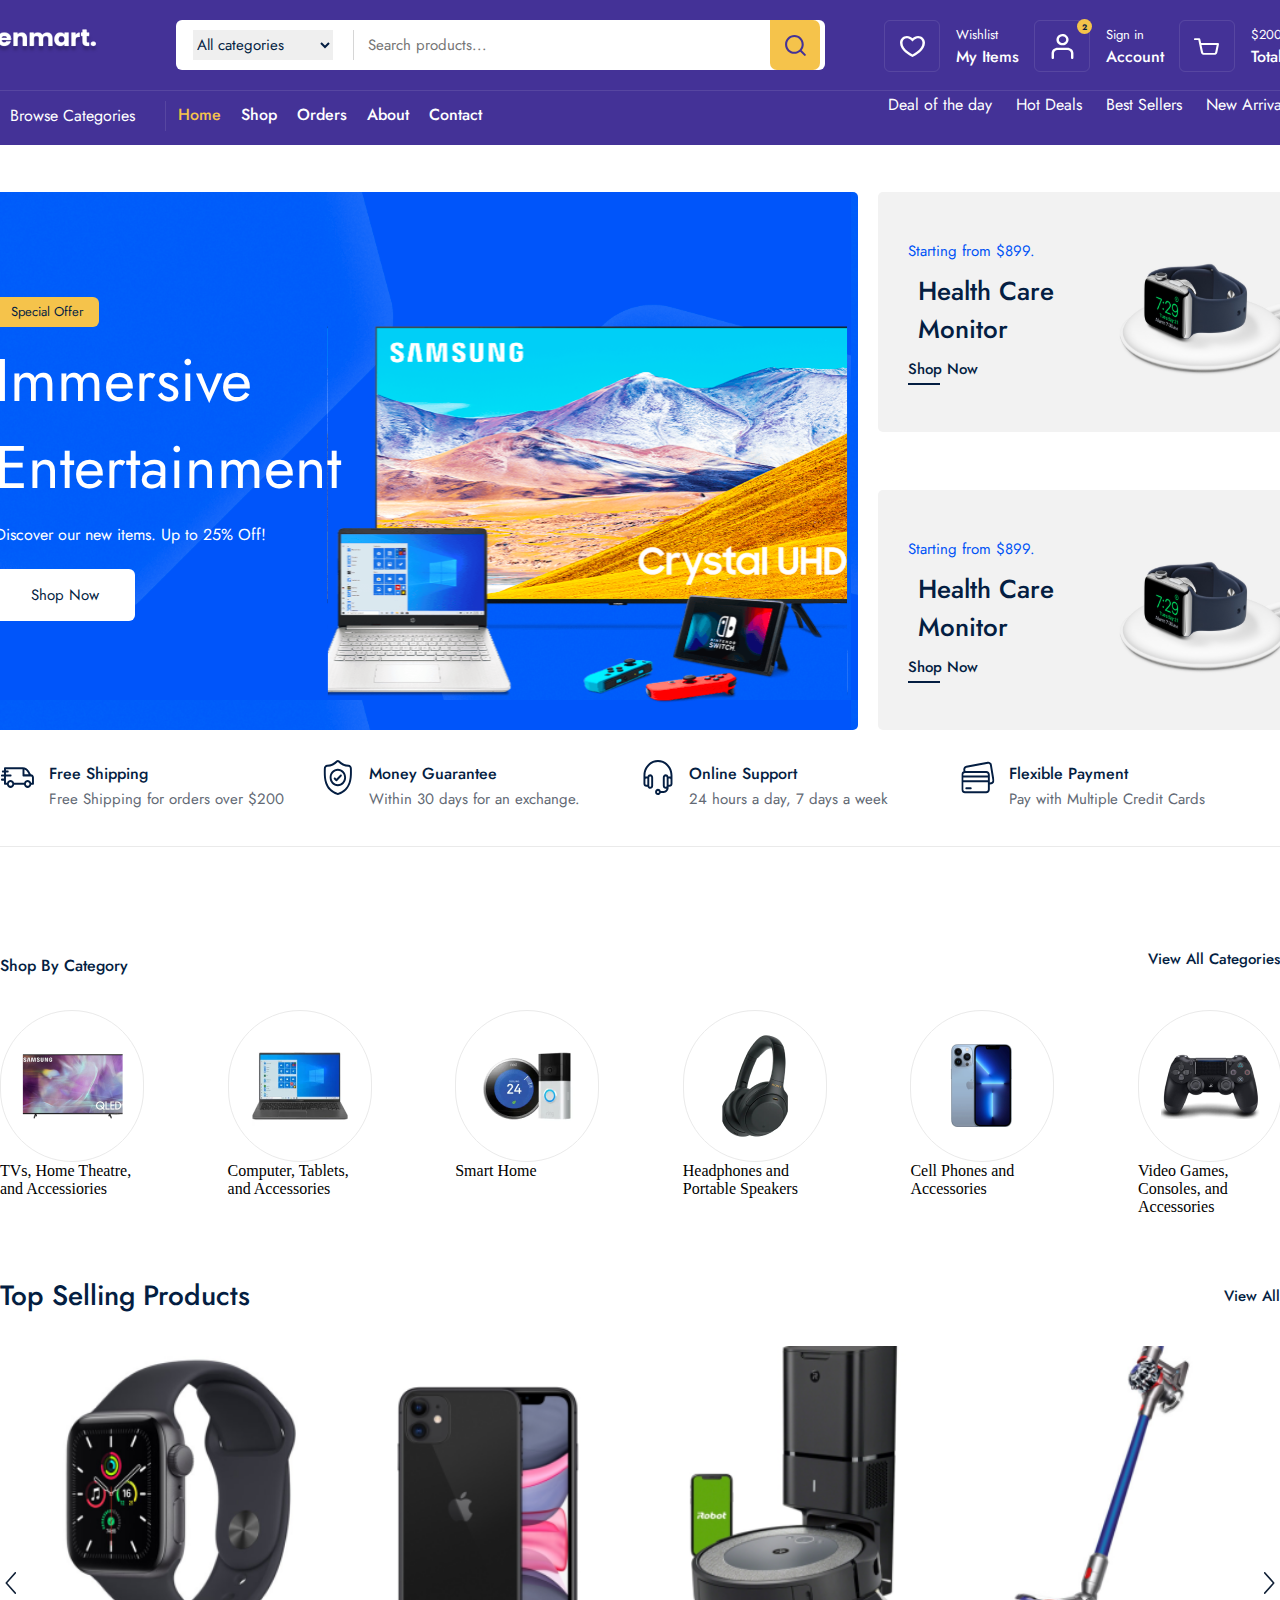
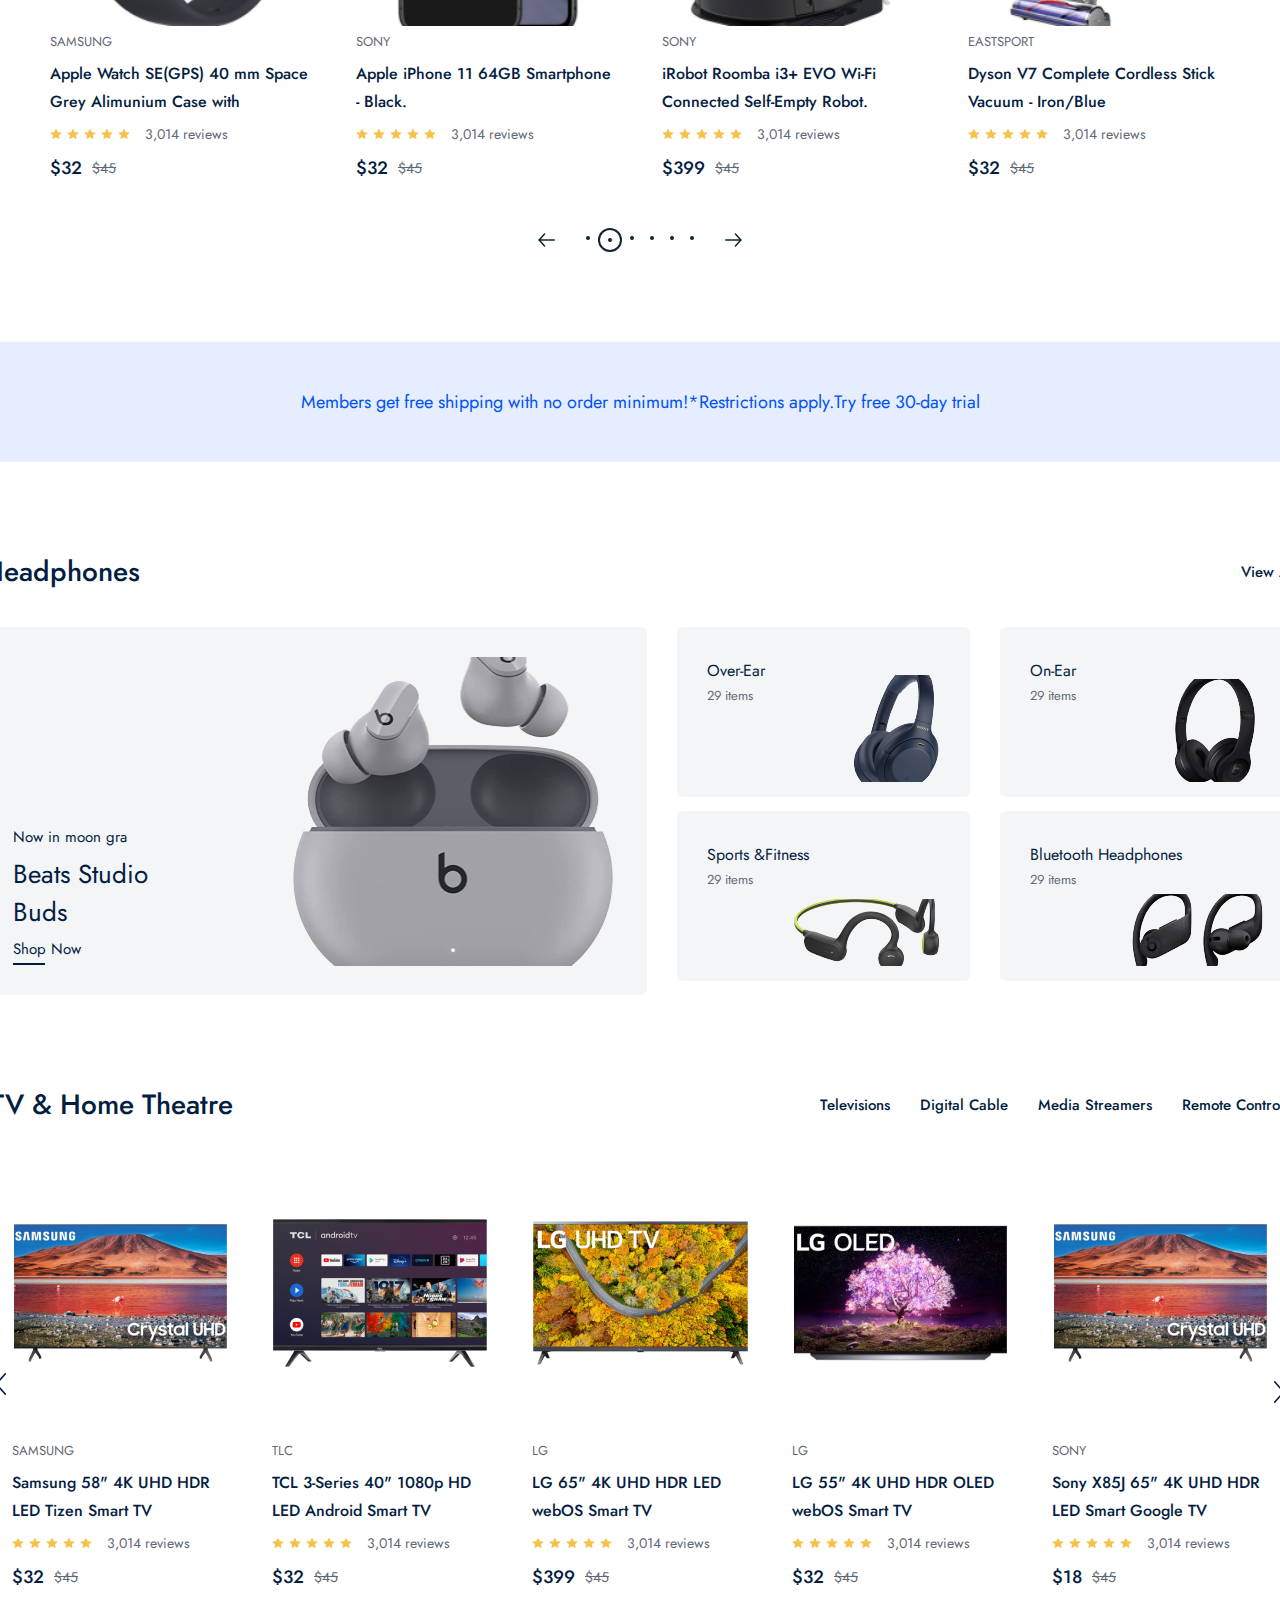
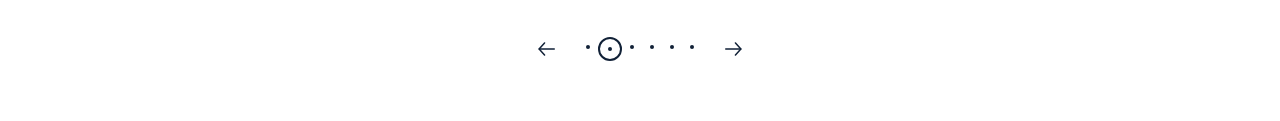
==== commit 391cd18f: "feat: completed TV section view" ====
--- a/index.html
+++ b/index.html
@@ -446,6 +446,188 @@
           </div>
         </div>
       </div>
+
+      <div class="tv_frame">
+        <div class="container">
+          <div class="category_top">
+            <span>TV & Home Theatre</span>
+        <div>
+          <a href=""> Televisions</a>
+          <a href=""> Digital Cable</a>
+          <a href=""> Media Streamers</a>
+          <a href=""> Remote Controls</a>
+        </div>
+          </div>
+          <div class="tv_wrapper">
+            <div class="next_prev_box" >
+              <img src="public/image/icons/next.svg" alt="">
+            </div>
+            <div class="tv_product_boxes">
+              <div class="tv_product_box">
+                <div class="product_img">
+                  <a href="">
+                    <img src="public/image/products/samsung_tv.png">
+                  </a>
+                </div>
+                <div class="product_content_box">
+                  <span class="product_title">Samsung</span>
+                  <a href="">
+                    <p class="product_desc">
+                      Samsung 58" 4K UHD HDR LED Tizen Smart TV</p>
+                  </a>
+                  <div class="review_box">
+                    <img src="public/image/icons/review.svg" alt="">
+                    <img src="public/image/icons/review.svg" alt="">
+                    <img src="public/image/icons/review.svg" alt="">
+                    <img src="public/image/icons/review.svg" alt="">
+                    <img src="public/image/icons/review.svg" alt="">
+                    <span>3,014 reviews</span>
+                  </div>
+                  <div class="price_box">
+                    <strong>$32</strong>
+                    <span>$45</span>
+                  </div>
+                  </div>
+              </div>
+              <div class="tv_product_box">
+                <div class="product_img">
+                  <a href="">
+                    <img src="public/image/products/tcl.png">
+                  </a>
+                </div>
+                <div class="product_content_box">
+                  <span class="product_title">TLC</span>
+                  <a href="">
+                    <p class="product_desc">
+                      TCL 3-Series 40" 1080p HD LED Android Smart TV (40S334-CA)</p>
+                  </a>
+                  <div class="review_box">
+                    <img src="public/image/icons/review.svg" alt="">
+                    <img src="public/image/icons/review.svg" alt="">
+                    <img src="public/image/icons/review.svg" alt="">
+                    <img src="public/image/icons/review.svg" alt="">
+                    <img src="public/image/icons/review.svg" alt="">
+                    <span>3,014 reviews</span>
+                  </div>
+                  <div class="price_box">
+                    <strong>$32</strong>
+                    <span>$45</span>
+                  </div>
+                  </div>
+              </div>
+              <div class="tv_product_box">
+                <div class="product_img">
+                  <a href="">
+                    <img src="public/image/products/LG-UHD.png">
+                  </a>
+                </div>
+                <div class="product_content_box">
+                  <span class="product_title">LG</span>
+                  <a href="">
+                    <p class="product_desc">
+                      LG 65" 4K UHD HDR LED webOS Smart TV</p>
+                  </a>
+                  <div class="review_box">
+                    <img src="public/image/icons/review.svg" alt="">
+                    <img src="public/image/icons/review.svg" alt="">
+                    <img src="public/image/icons/review.svg" alt="">
+                    <img src="public/image/icons/review.svg" alt="">
+                    <img src="public/image/icons/review.svg" alt="">
+                    <span>3,014 reviews</span>
+                  </div>
+                  <div class="price_box">
+                    <strong>$399</strong>
+                    <span>$45</span>
+                  </div>
+                  </div>
+              </div>
+              <div class="tv_product_box">
+                <div class="product_img">
+                  <a href="">
+                    <img src="public/image/products/LG-OLED.png">
+                  </a>
+                </div>
+                <div class="product_content_box">
+                  <span class="product_title">LG</span>
+                  <a href="">
+                    <p class="product_desc">
+                      LG 55" 4K UHD HDR OLED webOS Smart TV </p>
+                  </a>
+                  <div class="review_box">
+                    <img src="public/image/icons/review.svg" alt="">
+                    <img src="public/image/icons/review.svg" alt="">
+                    <img src="public/image/icons/review.svg" alt="">
+                    <img src="public/image/icons/review.svg" alt="">
+                    <img src="public/image/icons/review.svg" alt="">
+                    <span>3,014 reviews</span>
+                  </div>
+                  <div class="price_box">
+                    <strong>$32</strong>
+                    <span>$45</span>
+                  </div>
+                  </div>
+              </div>
+              <div class="tv_product_box">
+                <div class="product_img">
+                  <a href="">
+                    <img src="public/image/products/samsung_tv.png">
+                  </a>
+                </div>
+                <div class="product_content_box">
+                  <span class="product_title">SONY</span>
+                  <a href="">
+                    <p class="product_desc">
+                      Sony X85J 65" 4K UHD HDR LED Smart Google TV (KD65X85J)</p>
+                  </a>
+                  <div class="review_box">
+                    <img src="public/image/icons/review.svg" alt="">
+                    <img src="public/image/icons/review.svg" alt="">
+                    <img src="public/image/icons/review.svg" alt="">
+                    <img src="public/image/icons/review.svg" alt="">
+                    <img src="public/image/icons/review.svg" alt="">
+                    <span>3,014 reviews</span>
+                  </div>
+                  <div class="price_box">
+                    <strong>$18</strong>
+                    <span>$45</span>
+                  </div>
+                  </div>
+              </div>
+            </div>
+            <div class="next_prev_box" style="transform: scaleX(-1);">
+              <img src="public/image/icons/next.svg" alt="">
+            </div>
+          </div>
+          <div class="pagination_box">
+            <div class="pagination_main">
+              <img src="public/image/icons/arrow-prev_next.svg" alt=""/>
+              <div class="pagination_dot">
+                <div class="dot">
+                  <div></div>
+                </div>
+                <div class="dot active">
+                  <div></div>
+                </div>
+                <div class="dot">
+                  <div></div>
+                </div>
+                <div class="dot">
+                  <div></div>
+                </div>
+                <div class="dot">
+                  <div></div>
+                </div>
+                <div class="dot">
+                  <div></div>
+                </div>
+              </div>
+              <img src="public/image/icons/arrow-prev_next.svg" alt="" 
+              style="transform: scaleX(-1);"/>
+            </div>
+          </div>
+        </div>
+      </div>
+
     </div>
   </body>  
 </html>
--- a/public/home.css
+++ b/public/home.css
@@ -12,6 +12,11 @@
   flex-direction: row;
   justify-content: space-between;
   align-items: center;
+}
+
+.container .category_top div {
+  display: flex;
+  flex-direction: row;
 }
 
 .container .category_top span {
@@ -26,6 +31,7 @@
 }
 
 .container .category_top a {
+  margin-left: 30px;
   font-family: "Jost";
   font-style: normal;
   font-weight: 500;
@@ -99,7 +105,154 @@
   background: #041e42;
 }
 
+.container .product_wrapper .next_prev_box {
+  width: 25px;
+}
+.container .next_prev_box img {
+  position: absolute;
+  top: 50%;
+  cursor: pointer;
+}
+
+/*PRODUCT CARD*/
+
+.container .product_box {
+  width: 306px;
+  height: 100%;
+
+  display: flex;
+  flex-direction: column;
+  cursor: pointer;
+}
+
+.container .product_box .product_img_box {
+  width: 100%;
+  height: 280px;
+}
+
+.container .product_img_box .hover_box {
+  display: none;
+  width: 100%;
+  height: 100%;
+
+  flex-direction: column;
+  justify-content: flex-end;
+  align-items: center;
+}
+
+.container .hover_box button {
+  margin-bottom: 10px;
+  width: 260px;
+  height: 50px;
+
+  display: flex;
+  align-items: center;
+  justify-content: center;
+  outline: none;
+  border: none;
+
+  background: #0053f6;
+  box-shadow: 0px 5px 20px rgb(0, 83, 246, 0.1);
+  border-radius: 6px;
+
+  font-family: "jost";
+  font-style: normal;
+  font-weight: 500;
+  font-size: 15px;
+  line-height: 22px;
+
+  color: #ffffff;
+}
+
+.container .product_img_box:hover .hover_box {
+  display: flex;
+}
+
+.container .product_content_box {
+  box-sizing: border-box;
+  padding: 5px 22px;
+  width: 100%;
+  height: auto;
+}
+
+.container .product_content_box .product_title {
+  font-family: "Jost";
+  font-style: normal;
+  font-weight: 400;
+  font-size: 13px;
+  line-height: 22px;
+  text-transform: uppercase;
+
+  color: #626974;
+}
+
+.container .product_content_box .product_desc {
+  margin-top: 7px;
+  height: 56px;
+
+  font-family: "Jost";
+  font-style: normal;
+  font-weight: 500;
+  font-size: 16px;
+  line-height: 28px;
+  overflow: hidden;
+
+  color: #041e42;
+}
+
+.container .product_content_box .review_box {
+  margin-top: 7px;
+  display: flex;
+  flex-direction: row;
+  align-items: center;
+}
+
+.container .review_box img {
+  margin-right: 5px;
+}
+
+.container .review_box span {
+  margin-left: 10px;
+  font-family: "Jost";
+  font-style: normal;
+  font-weight: 400;
+  font-size: 14px;
+  line-height: 22px;
+
+  color: #626974;
+}
+
+.container .product_content_box .price_box {
+  margin-top: 10px;
+  display: flex;
+  flex-direction: row;
+  align-items: center;
+}
+
+.container .price_box strong {
+  font-family: "Jost";
+  font-style: normal;
+  font-weight: 500;
+  font-size: 18px;
+  line-height: 26px;
+
+  color: #041e42;
+}
+
+.container .price_box span {
+  margin-left: 10px;
+  font-family: "Jost";
+  font-style: normal;
+  font-weight: 400;
+  font-size: 14px;
+  line-height: 22px;
+  text-decoration: line-through;
+
+  color: #626974;
+}
+
 /*HEADER*/
+
 .header_frame {
   position: relative;
   margin-top: 47px;
@@ -424,144 +577,6 @@
 
   display: flex;
   flex-direction: row;
-}
-
-.selling_product_frame .product_boxes .product_box {
-  width: 306px;
-  height: 100%;
-
-  display: flex;
-  flex-direction: column;
-  cursor: pointer;
-}
-
-.selling_product_frame .product_box .product_img_box {
-  width: 100%;
-  height: 280px;
-}
-
-.selling_product_frame .product_img_box .hover_box {
-  display: none;
-  width: 100%;
-  height: 100%;
-  flex-direction: column;
-  justify-content: flex-end;
-  align-items: center;
-}
-
-.selling_product_frame .hover_box button {
-  margin-bottom: 10px;
-  width: 260px;
-  height: 50px;
-
-  display: flex;
-  align-items: center;
-  justify-content: center;
-  outline: none;
-  border: none;
-
-  background: #0053f6;
-  box-shadow: 0px 5px 20px rgba(0, 83, 246, 0.1);
-  border-radius: 6px;
-
-  font-family: "Jost";
-  font-style: normal;
-  font-weight: 500;
-  font-size: 15px;
-  line-height: 22px;
-
-  color: #ffffff;
-}
-
-.selling_product_frame .product_img_box:hover .hover_box {
-  display: flex;
-}
-
-.selling_product_frame .product_box .product_content_box {
-  padding: 5px 22px;
-  width: 100%;
-  height: auto;
-  box-sizing: border-box;
-}
-
-.selling_product_frame .product_content_box .product_title {
-  font-family: "Jost";
-  font-style: normal;
-  font-weight: 400;
-  font-size: 13px;
-  line-height: 22px;
-  text-transform: uppercase;
-
-  color: #626974;
-}
-
-.selling_product_frame .product_content_box .product_desc {
-  margin-top: 7px;
-  height: 56px;
-  overflow: hidden;
-
-  font-family: "Jost";
-  font-style: normal;
-  font-weight: 500;
-  font-size: 16px;
-  line-height: 28px;
-
-  color: #041e42;
-}
-
-.selling_product_frame .product_content_box .review_box {
-  margin-top: 7px;
-
-  display: flex;
-  flex-direction: row;
-  align-items: center;
-}
-
-.selling_product_frame .review_box img {
-  margin-right: 5px;
-}
-
-.selling_product_frame .review_box span {
-  margin-left: 10px;
-
-  font-family: "Jost";
-  font-style: normal;
-  font-weight: 400;
-  font-size: 14px;
-  line-height: 22px;
-
-  color: #626974;
-}
-
-.selling_product_frame .product_content_box .price_box {
-  margin-top: 10px;
-
-  display: flex;
-  flex-direction: row;
-  align-items: center;
-}
-
-.selling_product_frame .price_box strong {
-  font-family: "Jost";
-  font-style: normal;
-  font-weight: 500;
-  font-size: 18px;
-  line-height: 26px;
-
-  color: #041e42;
-}
-
-.selling_product_frame .price_box span {
-  margin-left: 10px;
-
-  font-family: "Jost";
-  font-style: normal;
-  font-weight: 400;
-  font-size: 14px;
-  line-height: 22px;
-  text-decoration-line: line-through;
-
-  color: #626974;
 }
 
 .home_page .adv_frame {
@@ -716,5 +731,59 @@
 .small_product_box img {
   position: absolute;
   right: 30px;
-  top: 55px;
-}
+  bottom: 15px;
+}
+
+.home_page .tv_frame {
+  position: relative;
+  margin-top: 90px;
+  width: 100%;
+  height: auto;
+
+  display: flex;
+  flex-direction: row;
+  justify-content: center;
+}
+
+.tv_frame .container {
+  flex-direction: column;
+}
+
+.container .tv_wrapper {
+  margin-top: 30px;
+  width: 100%;
+  height: auto;
+
+  display: flex;
+  flex-direction: row;
+  justify-content: space-between;
+}
+
+.tv_wrapper .tv_product_boxes {
+  width: 1300px;
+  height: 452px;
+
+  display: flex;
+  flex-direction: row;
+}
+
+.tv_product_boxes .tv_product_box {
+  width: 260px;
+  height: 452px;
+
+  display: flex;
+  flex-direction: column;
+  align-items: center;
+
+  background: #ffffff;
+}
+
+.tv_product_box .product_img {
+  width: 100%;
+  height: 280px;
+
+  display: flex;
+  flex-direction: row;
+  justify-content: center;
+  align-items: center;
+}
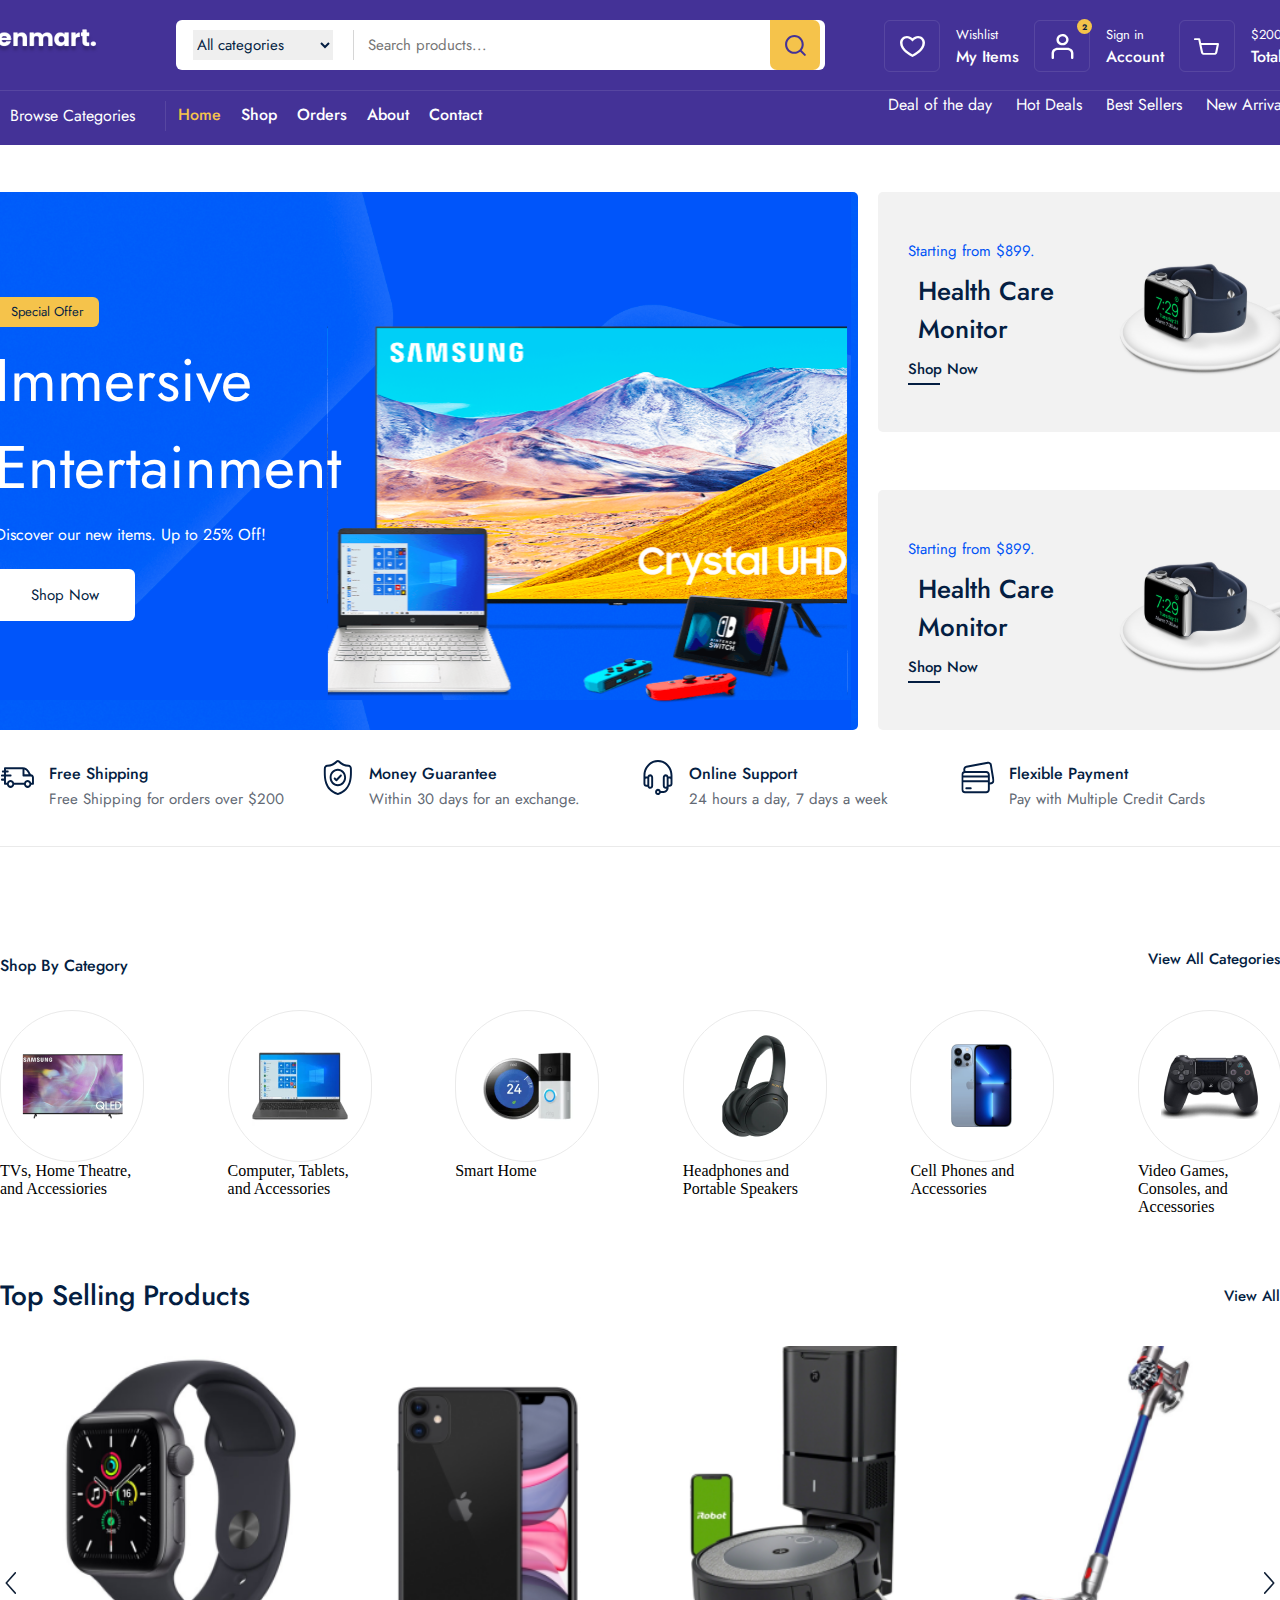
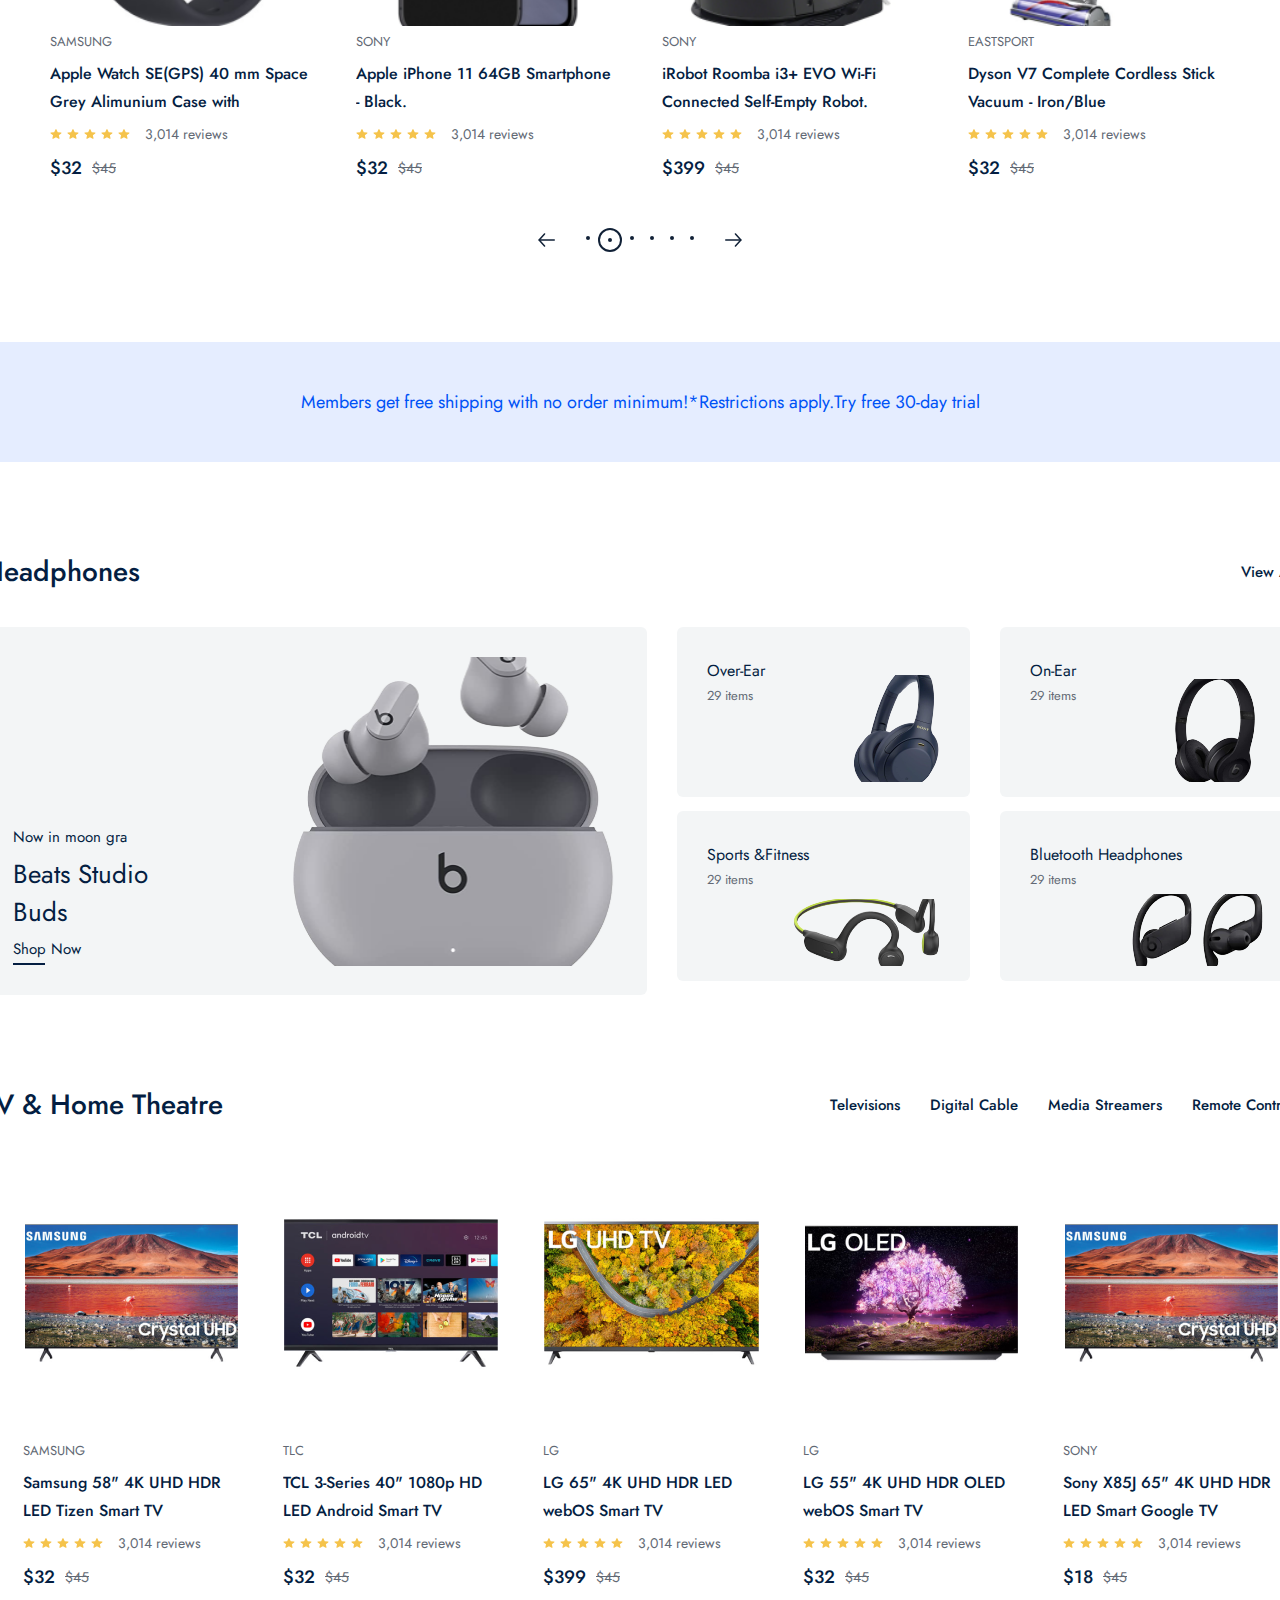
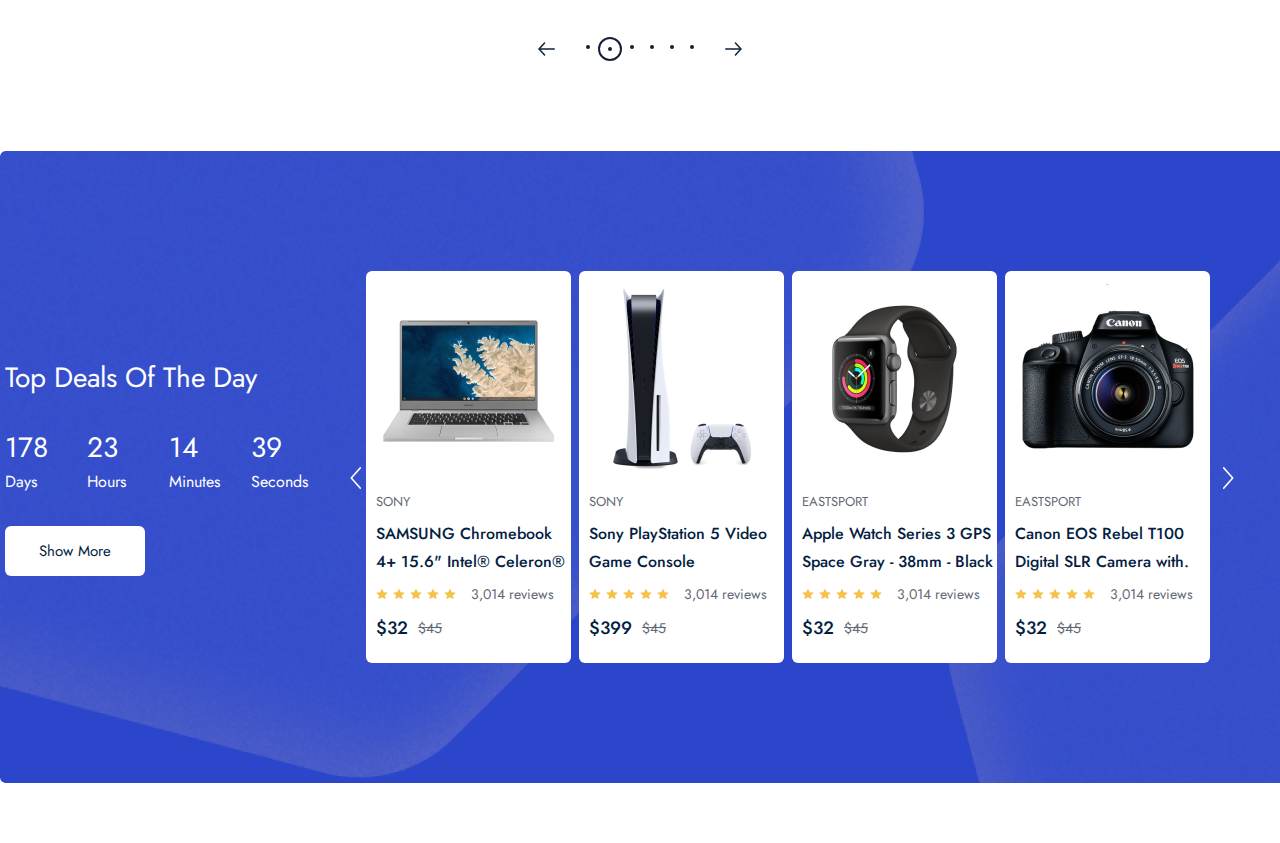
==== commit 79d37b74: "feat: completed event section view" ====
--- a/index.html
+++ b/index.html
@@ -628,6 +628,147 @@
         </div>
       </div>
 
+      <div class="event_frame">
+        <div class="container">
+          <div class="event_content_box">
+            <span class="event_title">Top Deals of the Day</span>
+            <div class="timer_wrapper">
+              <div class="timer_box">
+                <strong>178</strong>
+                <span>Days</span>
+              </div>
+              <div class="timer_box">
+                <strong>23</strong>
+                <span>Hours</span>
+              </div>
+              <div class="timer_box">
+                <strong>14</strong>
+                <span>Minutes</span>
+              </div>
+              <div class="timer_box">
+                <strong>39</strong>
+                <span>Seconds</span>
+              </div>
+            </div>
+            <a href=""> Show More</a>
+          </div>
+          <div class="event_product_wrapper">
+            <div class="next_prev_box">
+              <img src="public/image/icons/next.svg" alt="" 
+              class="white_svg"/>
+            </div>
+            <div class="event_product_boxes">
+              <div class="event_product_box">
+                <div class="event_product_img">
+                  <img src="public/image/products/sony_notebook.png" alt="">
+                </div>
+                <div class="product_content_box"  style="padding: 0 0 0 10px">
+                  <span class="product_title">SONY</span>
+                  <a href="">
+                    <p class="product_desc">
+                      SAMSUNG Chromebook 4+ 15.6" Intel® Celeron®</p>
+                  </a>
+                  <div class="review_box">
+                    <img src="public/image/icons/review.svg" alt="">
+                    <img src="public/image/icons/review.svg" alt="">
+                    <img src="public/image/icons/review.svg" alt="">
+                    <img src="public/image/icons/review.svg" alt="">
+                    <img src="public/image/icons/review.svg" alt="">
+                    <span>3,014 reviews</span>
+                  </div>
+                  <div class="price_box">
+                    <strong>$32</strong>
+                    <span>$45</span>
+                  </div>
+                  </div>
+              </div>
+              <div class="event_product_box">
+                <div class="event_product_img">
+                  <a href="">
+                    <img src="public/image/products/sony_playstation.png" alt="">
+                  </a>
+                </div>
+                <div class="product_content_box"  style="padding: 0 0 0 10px">
+                  <span class="product_title">SONY</span>
+                  <a href="">
+                    <p class="product_desc">
+                      Sony PlayStation 5 Video Game Console</p>
+                  </a>
+                  <div class="review_box">
+                    <img src="public/image/icons/review.svg" alt="">
+                    <img src="public/image/icons/review.svg" alt="">
+                    <img src="public/image/icons/review.svg" alt="">
+                    <img src="public/image/icons/review.svg" alt="">
+                    <img src="public/image/icons/review.svg" alt="">
+                    <span>3,014 reviews</span>
+                  </div>
+                  <div class="price_box">
+                    <strong>$399</strong>
+                    <span>$45</span>
+                  </div>
+                  </div>
+              </div>
+              <div class="event_product_box">
+                <div class="event_product_img">
+                  <a href="">
+                    <img src="public/image/products/apple_watch.png" alt="">
+                  </a>
+                </div>
+                <div class="product_content_box"  style="padding: 0 0 0 10px">
+                  <span class="product_title">EASTSPORT</span>
+                  <a href="">
+                    <p class="product_desc">
+                      Apple Watch Series 3 GPS Space Gray - 38mm - Black</p>
+                  </a>
+                  <div class="review_box">
+                    <img src="public/image/icons/review.svg" alt="">
+                    <img src="public/image/icons/review.svg" alt="">
+                    <img src="public/image/icons/review.svg" alt="">
+                    <img src="public/image/icons/review.svg" alt="">
+                    <img src="public/image/icons/review.svg" alt="">
+                    <span>3,014 reviews</span>
+                  </div>
+                  <div class="price_box">
+                    <strong>$32</strong>
+                    <span>$45</span>
+                  </div>
+                  </div>
+              </div>
+              <div class="event_product_box">
+                <div class="event_product_img">
+                 <a href="">
+                  <img src="public/image/products/canon_camera.png" alt="">
+                 </a>
+                </div>
+                <div class="product_content_box"  style="padding: 0 0 0 10px">
+                  <span class="product_title">EASTSPORT</span>
+                  <a href="">
+                    <p class="product_desc">
+                      Canon EOS Rebel T100 Digital SLR Camera with.</p>
+                  </a>
+                  <div class="review_box">
+                    <img src="public/image/icons/review.svg" alt="">
+                    <img src="public/image/icons/review.svg" alt="">
+                    <img src="public/image/icons/review.svg" alt="">
+                    <img src="public/image/icons/review.svg" alt="">
+                    <img src="public/image/icons/review.svg" alt="">
+                    <span>3,014 reviews</span>
+                  </div>
+                  <div class="price_box">
+                    <strong>$32</strong>
+                    <span>$45</span>
+                  </div>
+                  </div>
+              </div>
+            </div>
+            <div class="next_prev_box" style="transform: scaleX(-1);">
+              <img src="public/image/icons/next.svg" alt="" 
+              class="white_svg"/>
+            </div>
+          </div>
+        </div>
+      </div>
+ 
     </div>
   </body>  
 </html>
--- a/public/home.css
+++ b/public/home.css
@@ -2,6 +2,10 @@
   padding-bottom: 60px;
   display: flex;
   flex-direction: column;
+}
+
+.white_svg {
+  filter: brightness(0) invert(1);
 }
 
 .container .category_top {
@@ -109,7 +113,7 @@
   width: 25px;
 }
 .container .next_prev_box img {
-  position: absolute;
+  position: relative;
   top: 50%;
   cursor: pointer;
 }
@@ -787,3 +791,126 @@
   justify-content: center;
   align-items: center;
 }
+
+.home_page .event_frame {
+  position: relative;
+  margin-top: 90px;
+  width: 100%;
+  height: 632px;
+
+  display: flex;
+  flex-direction: row;
+  justify-content: center;
+
+  background-image: url("../public/image/icons/event_bg.png");
+}
+
+.event_frame .container {
+  flex-direction: row;
+  justify-content: center;
+}
+
+.event_frame .container .event_content_box {
+  width: 340px;
+  height: auto;
+
+  display: flex;
+  flex-direction: column;
+  justify-content: center;
+}
+
+.event_frame .event_content_box .event_title {
+  color: rgb(255, 255, 255);
+  font-family: Jost;
+  font-size: 28px;
+  font-weight: 400;
+  line-height: 40px;
+  text-transform: capitalize;
+}
+
+.event_frame .event_content_box .timer_wrapper {
+  margin: 30px 0;
+  display: flex;
+  flex-direction: row;
+}
+
+.event_frame .timer_wrapper .timer_box {
+  width: 82px;
+  height: auto;
+
+  display: flex;
+  flex-direction: column;
+}
+
+.event_frame .timer_box strong {
+  color: rgb(255, 255, 255);
+  font-family: Jost;
+  font-size: 28px;
+  font-weight: 400;
+  line-height: 40px;
+}
+
+.event_frame .timer_box span {
+  color: rgb(255, 255, 255);
+  font-family: Jost;
+  font-size: 16px;
+  font-weight: 400;
+  line-height: 28px;
+}
+
+.event_frame .event_content_box a {
+  width: 140px;
+  height: 50px;
+
+  display: flex;
+  align-items: center;
+  justify-content: center;
+  text-transform: capitalize;
+
+  background: #ffffff;
+
+  border-radius: 1px solid #ffffff;
+  border-radius: 6px;
+
+  color: rgb(4, 30, 66);
+  font-family: Jost;
+  font-size: 15px;
+  font-weight: 400;
+  line-height: 22px;
+}
+
+.event_frame .container .event_product_wrapper {
+  width: 930px;
+  height: auto;
+
+  display: flex;
+  flex-direction: row;
+}
+
+.event_frame .event_product_wrapper .event_product_boxes {
+  position: relative;
+  width: auto;
+  height: auto;
+
+  display: flex;
+  flex-direction: row;
+  align-items: center;
+}
+.event_frame .event_product_boxes .event_product_box {
+  margin-right: 8px;
+  width: 205px;
+  height: 392px;
+
+  display: flex;
+  flex-direction: column;
+  border-radius: 6px;
+  background-color: #ffffff;
+}
+.event_frame .event_product_box .event_product_img {
+  width: 100%;
+  height: 220px;
+
+  display: flex;
+  align-items: center;
+  justify-content: center;
+}
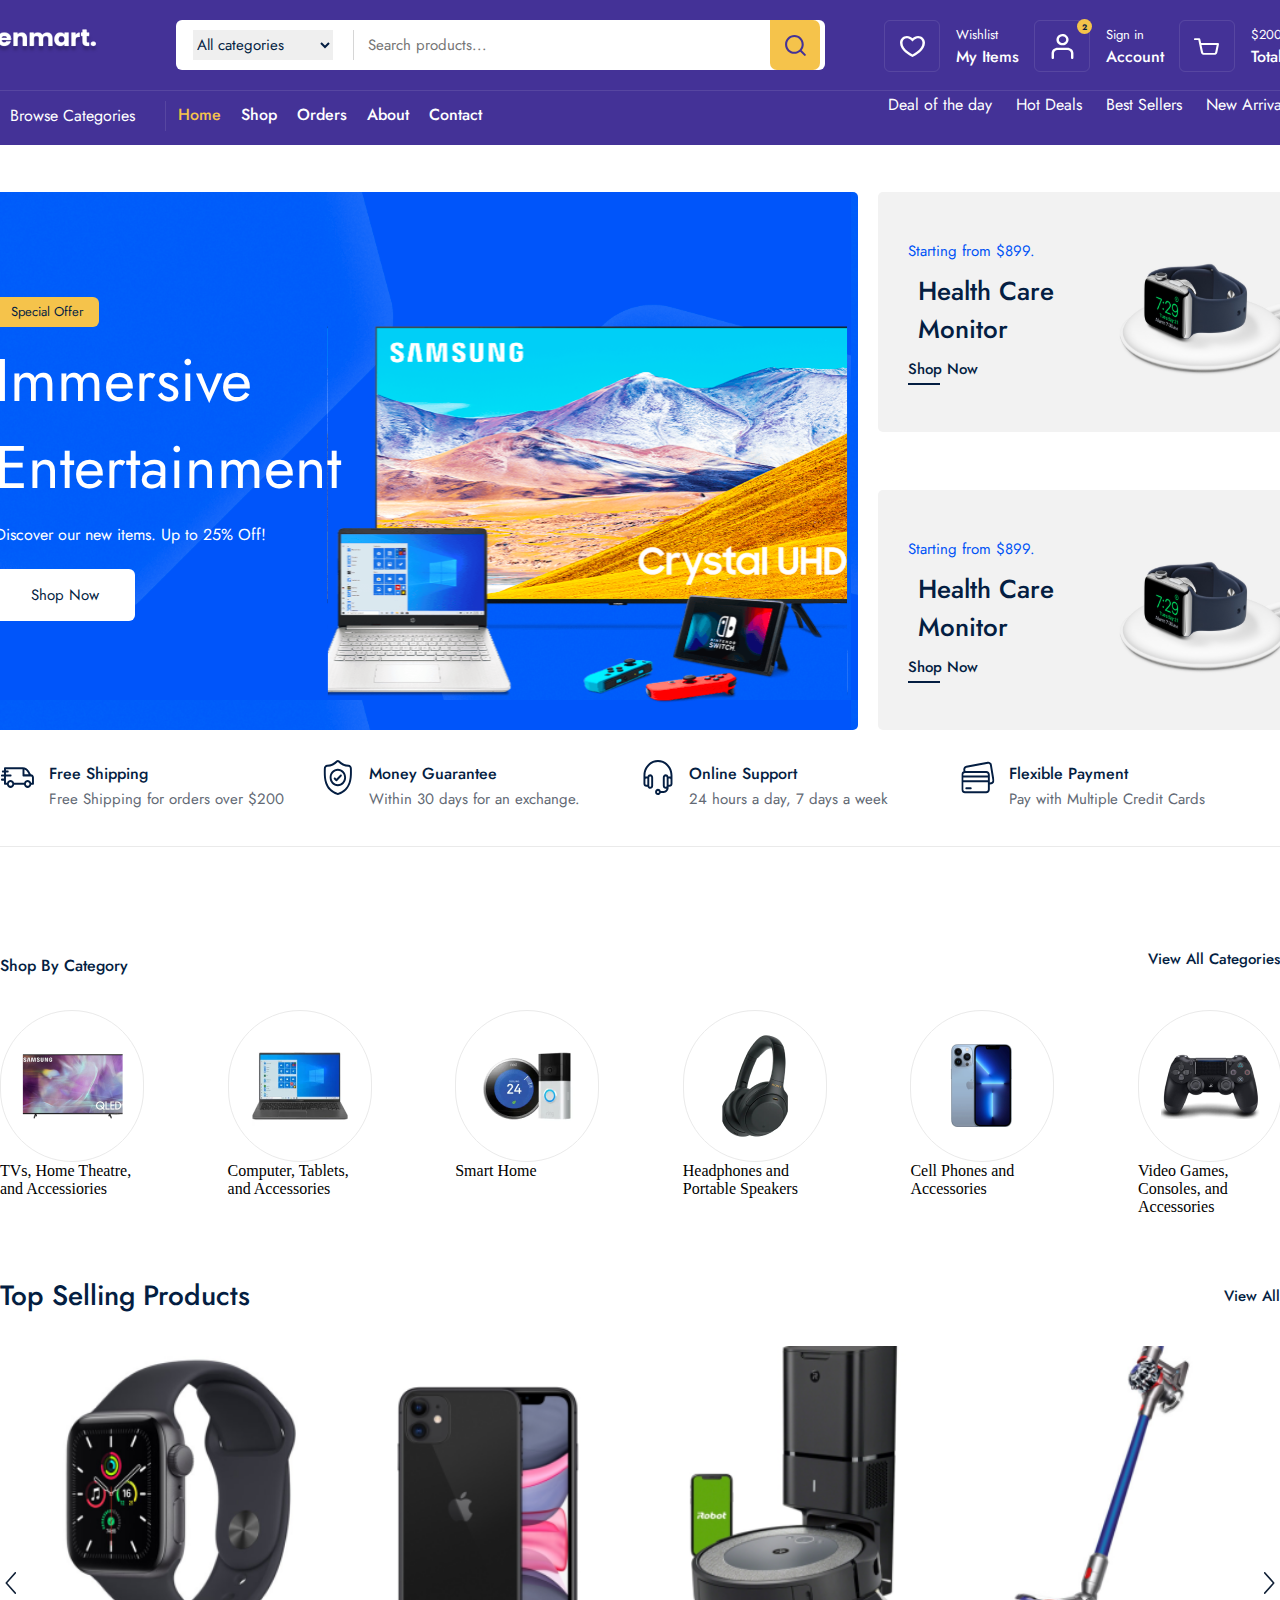
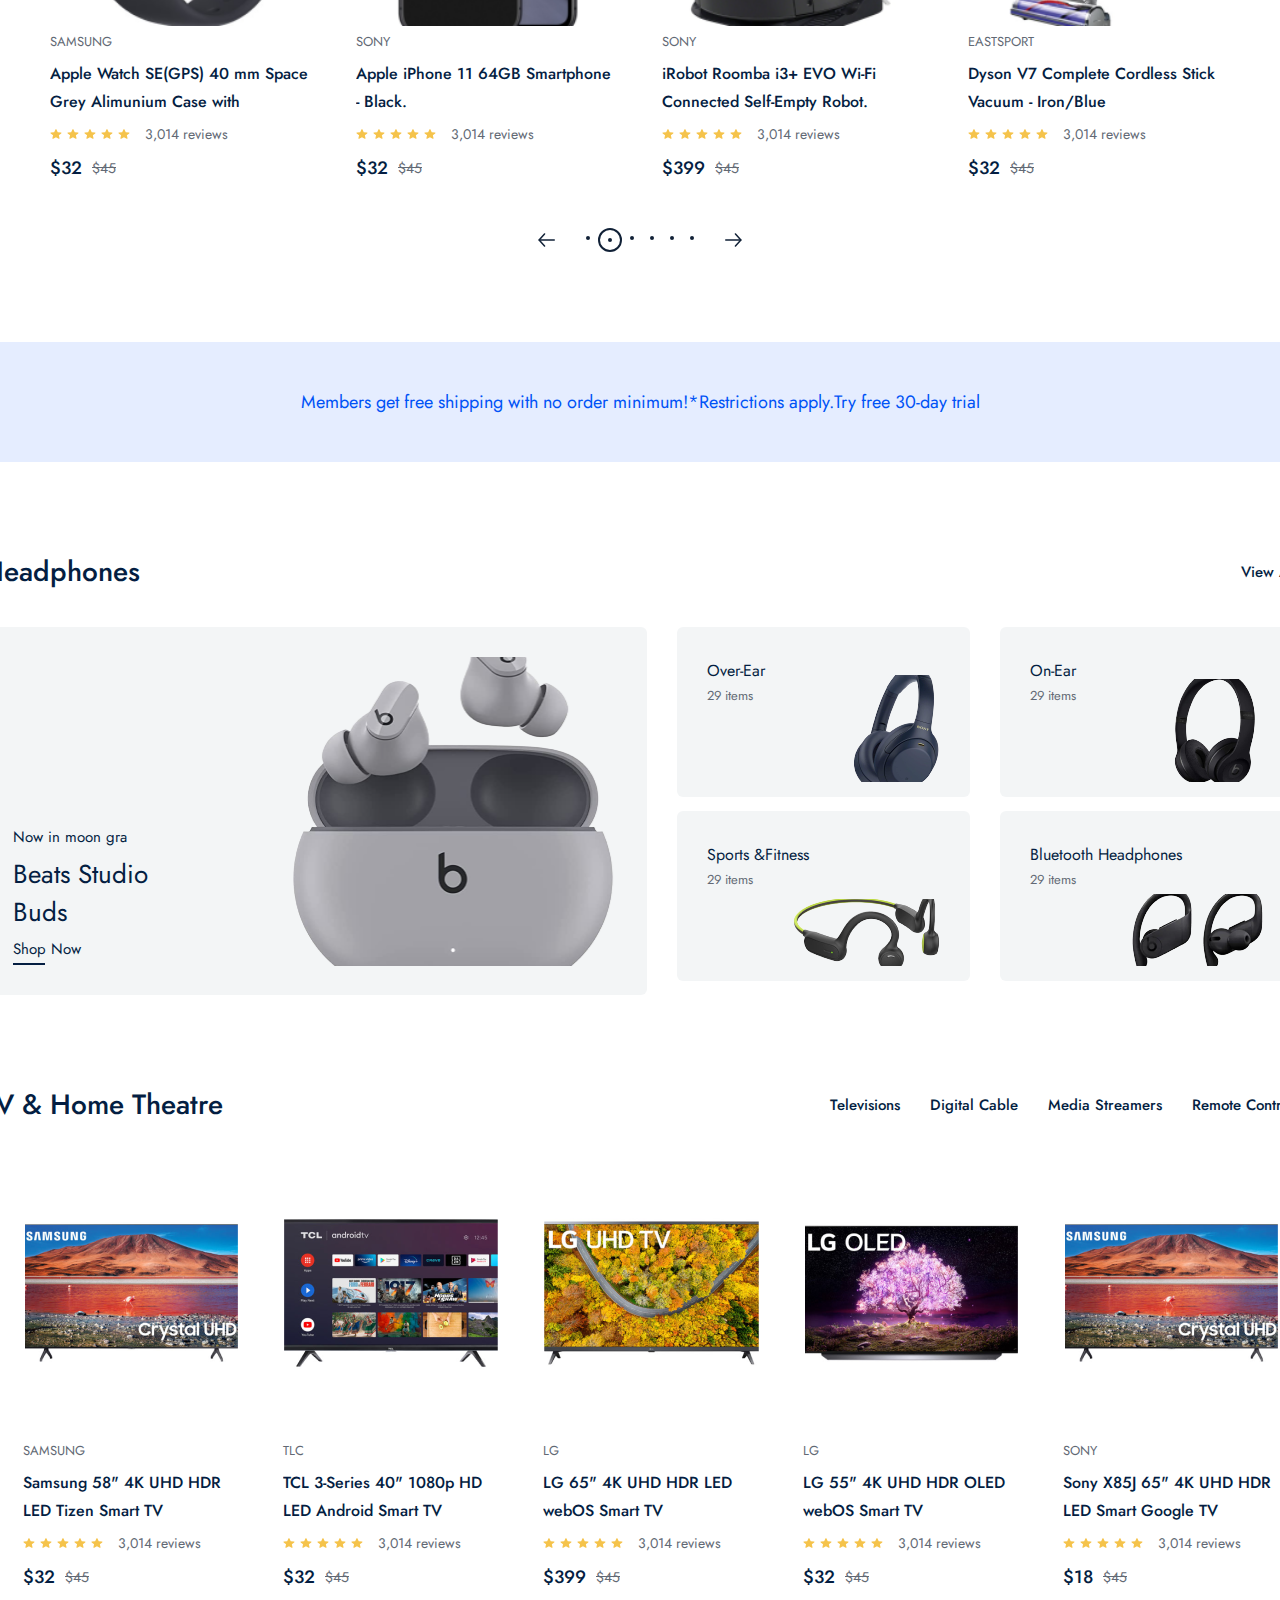
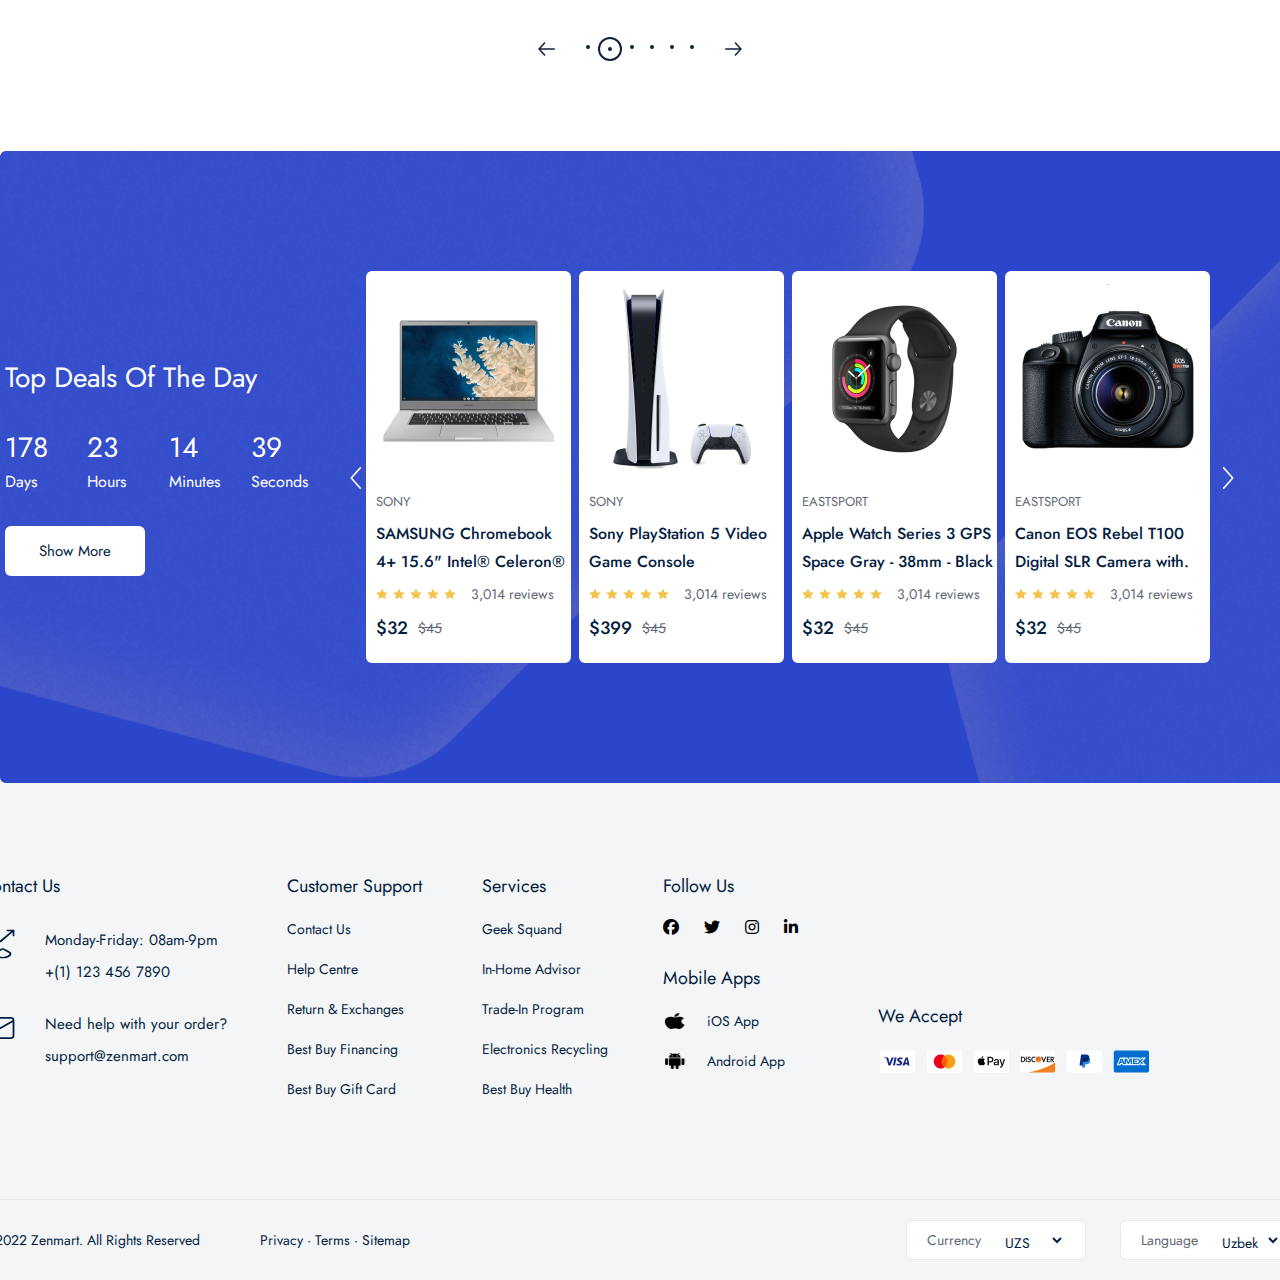
==== commit db06abbb: "feat: completed footer section view" ====
--- a/index.html
+++ b/index.html
@@ -10,6 +10,7 @@
       href="https://fonts.googleapis.com/css2?family=Jost:ital,wght@0,100..900;1,100..900&display=swap"
       rel="stylesheet"
     />
+    <link rel="stylesheet" href="https://cdnjs.cloudflare.com/ajax/libs/font-awesome/6.7.2/css/all.min.css" integrity="sha512-Evv84Mr4kqVGRNSgIGL/F/aIDqQb7xQ2vcrdIwxfjThSH8CSR7PBEakCr51Ck+w+/U6swU2Im1vVX0SVk9ABhg==" crossorigin="anonymous" referrerpolicy="no-referrer" />
     <link rel="stylesheet" href="public/command.css" />
 
     <link rel="stylesheet" href="public/home.css" />
@@ -769,6 +770,107 @@
         </div>
       </div>
  
+      <div class="footer_frame">
+        <div class="container">
+          <div class="footer_top">
+            <div class="footer_contact_box">
+              <span class="footer_spec_title">Contact Us</span>
+              <div class="footer_contact_main">
+                <img src="public/image/icons/phone-call.svg" alt="" >
+                <div>
+                  <strong>Monday-Friday: 08am-9pm</strong>
+                  <span>+(1) 123 456 7890</span>
+                </div>
+              </div>
+              <div class="footer_contact_main">
+                <img src="public/image/icons/email.svg" alt="" >
+                <div>
+                  <strong>Need help with your order?</strong>
+                  <span>support@zenmart.com</span>
+                </div>
+              </div>
+            </div>
+            <div class="footer_support_box">
+              <span class="footer_spec_title" style="margin-bottom:10px ;">Customer Support</span>
+            <a href=""> Contact Us</a>
+            <a href=""> Help Centre</a>
+            <a href=""> Return & Exchanges</a>
+            <a href=""> Best Buy Financing</a>
+            <a href=""> Best Buy Gift Card</a>
+            </div>
+            <div class="footer_support_box">
+              <span class="footer_spec_title" style="margin-bottom:10px ;">Services</span>
+            <a href="">Geek Squand</a>
+            <a href="">In-Home Advisor</a>
+            <a href=""> Trade-In Program</a>
+            <a href=""> Electronics Recycling</a>
+            <a href="">Best Buy Health</a>
+            </div>
+            <div class="footer_media_box">
+              <div class="footer_media_main">
+                <span class="footer_spec_title" style="margin-bottom: 20px;">Follow Us</span>
+                <div class="media_box">
+                  <i class="fa-brands fa-facebook"></i>
+                  <i class="fa-brands fa-twitter"></i>
+                  <i class="fa-brands fa-instagram"></i>
+                  <i class="fa-brands fa-linkedin-in"></i>
+                </div>
+              </div>
+              <div class="footer_media_main" style="margin-top: 30px;">
+                <span class="footer_spec_title" style="margin-bottom: 20px;">Mobile Apps</span>
+                <div class="mobile_app_box">
+                  <img src="public/image/icons/apple_icon.png" alt="" >
+                  <span>iOS App</span>
+                </div>
+                <div class="mobile_app_box">
+                  <img src="public/image/icons/android_icon.png" alt="" >
+                  <span>Android App</span>
+                </div>
+              </div>
+            </div>
+            <div class="footer_media_box">
+              <div class="footer_media_main" style="margin-top: 130px;">
+                <span class="footer_spec_title" style="margin-bottom: 20px;">
+                  We Accept</span>
+                <div class="card_box">
+                  <img src="public/image/icons/visa.png" alt="">
+                  <img src="public/image/icons/master_card.png" alt="">
+                  <img src="public/image/icons/apple_pay.png" alt="">
+                  <img src="public/image/icons/dicvover.png" alt="">
+                  <img src="public/image/icons/paypal.png" alt="">
+                  <img src="public/image/icons/amex.png" alt="">
+                </div>
+              </div>
+            </div>
+          </div>
+          <div class="footer_bottom">
+            <div class="footer_main">
+              <div class="footer_bottom_left">
+                <span>© 2022 Zenmart. All Rights Reserved</span>
+                <span>Privacy  ·  Terms  ·  Sitemap</span>
+              </div>
+              <div class="footer_bottom_right">
+                <div class="footer_select_box">
+                  <span>Currency</span>
+                  <select name="" id="" class="">
+                    <option value=""selected>USD</option>
+                    <option value=""selected>UZS</option>
+                  </select>
+                </div>
+                <div class="footer_select_box">
+                  <span>Language
+                  </span>
+                  <select name="" id="" class="">
+                    <option value=""selected>English</option>
+                    <option value=""selected>Uzbek</option>
+                  </select>
+                </div>
+              </div>
+            </div>
+          </div>
+        </div>
+      </div>
+
     </div>
   </body>  
 </html>
--- a/public/command.css
+++ b/public/command.css
@@ -289,3 +289,223 @@
   font-weight: 400;
   line-height: 28px;
 }
+
+/*FOOTER*/
+
+.footer_frame {
+  position: relative;
+  padding: 90px 0 20px;
+  width: 100%;
+  height: auto;
+  display: flex;
+  flex-direction: row;
+  justify-content: center;
+  background: rgb(243, 245, 246);
+}
+
+.footer_spec_title {
+  display: block;
+  margin-bottom: 30px;
+  color: rgb(4, 30, 66);
+  font-family: Jost;
+  font-size: 18px;
+  font-weight: 400;
+  line-height: 26px;
+}
+
+.footer_frame .container {
+  flex-direction: column;
+}
+
+.container .footer_top {
+  width: 100%;
+  height: auto;
+
+  display: flex;
+  flex-direction: row;
+}
+
+.footer_top .footer_contact_box {
+  display: flex;
+  flex-direction: column;
+}
+.footer_contact_box .footer_contact_main {
+  margin-bottom: 30px;
+  display: flex;
+  flex-direction: row;
+}
+
+.footer_contact_main img {
+  width: 35px;
+  height: 30px;
+}
+
+.footer_contact_main div {
+  margin-left: 30px;
+  display: flex;
+  flex-direction: column;
+}
+
+.footer_contact_main div strong {
+  color: rgb(4, 30, 66);
+  font-family: Jost;
+  font-size: 15px;
+  font-weight: 400;
+  line-height: 22px;
+}
+
+.footer_contact_main div span {
+  margin-top: 10px;
+  color: rgb(4, 30, 66);
+  font-family: Jost;
+  font-size: 15px;
+  font-weight: 400;
+  line-height: 22px;
+}
+
+.footer_support_box {
+  margin-left: 60px;
+  display: flex;
+  flex-direction: column;
+}
+
+.footer_support_box a {
+  color: rgb(4, 30, 66);
+  font-family: Jost;
+  font-size: 14px;
+  font-weight: 400;
+  line-height: 40px;
+}
+
+.footer_media_box {
+  margin-left: 55px;
+  display: flex;
+  flex-direction: column;
+}
+
+.footer_media_box .footer_media_main {
+  display: flex;
+  flex-direction: column;
+}
+
+.footer_media_main .media_box {
+  display: flex;
+  flex-direction: row;
+}
+.media_box i {
+  margin-right: 25px;
+}
+
+.footer_media_main .mobile_app_box {
+  margin-bottom: 20px;
+  display: flex;
+  flex-direction: row;
+  align-items: center;
+}
+
+.mobile_app_box img {
+  width: 24px;
+  height: 16px;
+}
+
+.mobile_app_box span {
+  margin-left: 20px;
+  color: rgb(4, 30, 66);
+  font-family: Jost;
+  font-size: 14px;
+  font-weight: 400;
+}
+
+.footer_media_main .card_box {
+  width: 272px;
+
+  display: flex;
+  flex-direction: row;
+  justify-content: space-between;
+}
+
+.container .footer_bottom {
+  margin-top: 90px;
+  width: 100%;
+  height: 60px;
+
+  display: flex;
+  flex-direction: row;
+  align-items: flex-end;
+  border-top: 1px solid #eaeaea;
+}
+
+.footer_bottom .footer_main {
+  width: 100%;
+  height: auto;
+
+  display: flex;
+  flex-direction: row;
+}
+
+.footer_main .footer_bottom_left {
+  width: 940px;
+  height: auto;
+
+  display: flex;
+  flex-direction: row;
+}
+
+.footer_bottom_left span {
+  margin-right: 60px;
+  color: rgb(4, 30, 66);
+  font-family: Jost;
+  font-size: 14px;
+  font-weight: 400;
+  line-height: 40px;
+}
+
+.footer_main .footer_bottom_right {
+  width: 400px;
+  height: auto;
+
+  display: flex;
+  flex-direction: row;
+  justify-content: space-between;
+}
+
+.footer_bottom_right .footer_select_box {
+  padding: 10px 20px;
+  width: 180px;
+  height: 40px;
+
+  display: flex;
+  flex-direction: row;
+  align-items: center;
+
+  box-sizing: border-box;
+  border: 1px solid rgb(234, 234, 234);
+  border-radius: 6px;
+
+  background: rgb(255, 255, 255);
+}
+
+.footer_select_box span {
+  color: rgb(98, 105, 116);
+  font-family: Jost;
+  font-size: 14px;
+  font-weight: 400;
+  line-height: 40px;
+}
+
+.footer_select_box select {
+  margin-left: 20px;
+  width: 70px;
+  height: 90%;
+
+  background: none;
+  border: none;
+  outline: none;
+  cursor: pointer;
+
+  color: rgb(4, 30, 66);
+  font-family: Jost;
+  font-size: 14px;
+  font-weight: 400;
+  line-height: 40px;
+}
--- a/public/home.css
+++ b/public/home.css
@@ -1,5 +1,4 @@
 .home_page {
-  padding-bottom: 60px;
   display: flex;
   flex-direction: column;
 }
@@ -803,6 +802,7 @@
   justify-content: center;
 
   background-image: url("../public/image/icons/event_bg.png");
+  background-size: cover;
 }
 
 .event_frame .container {
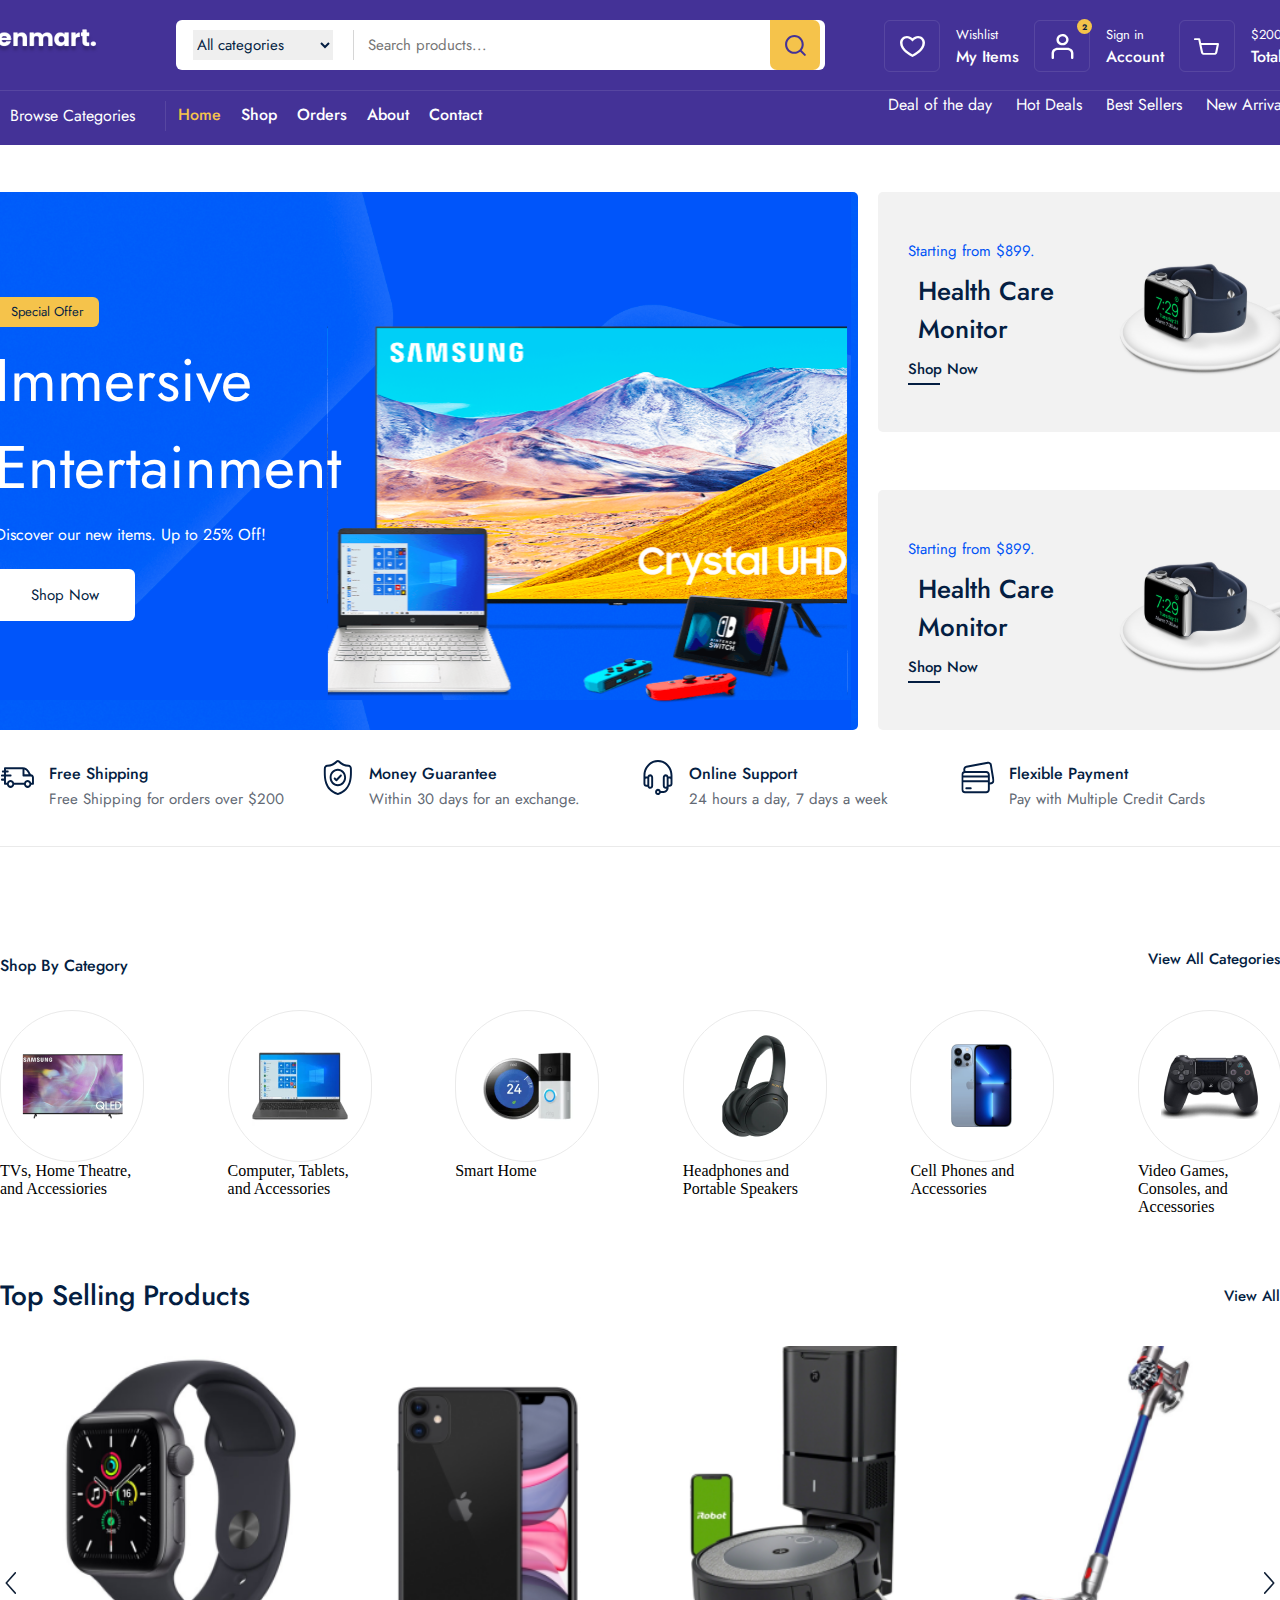
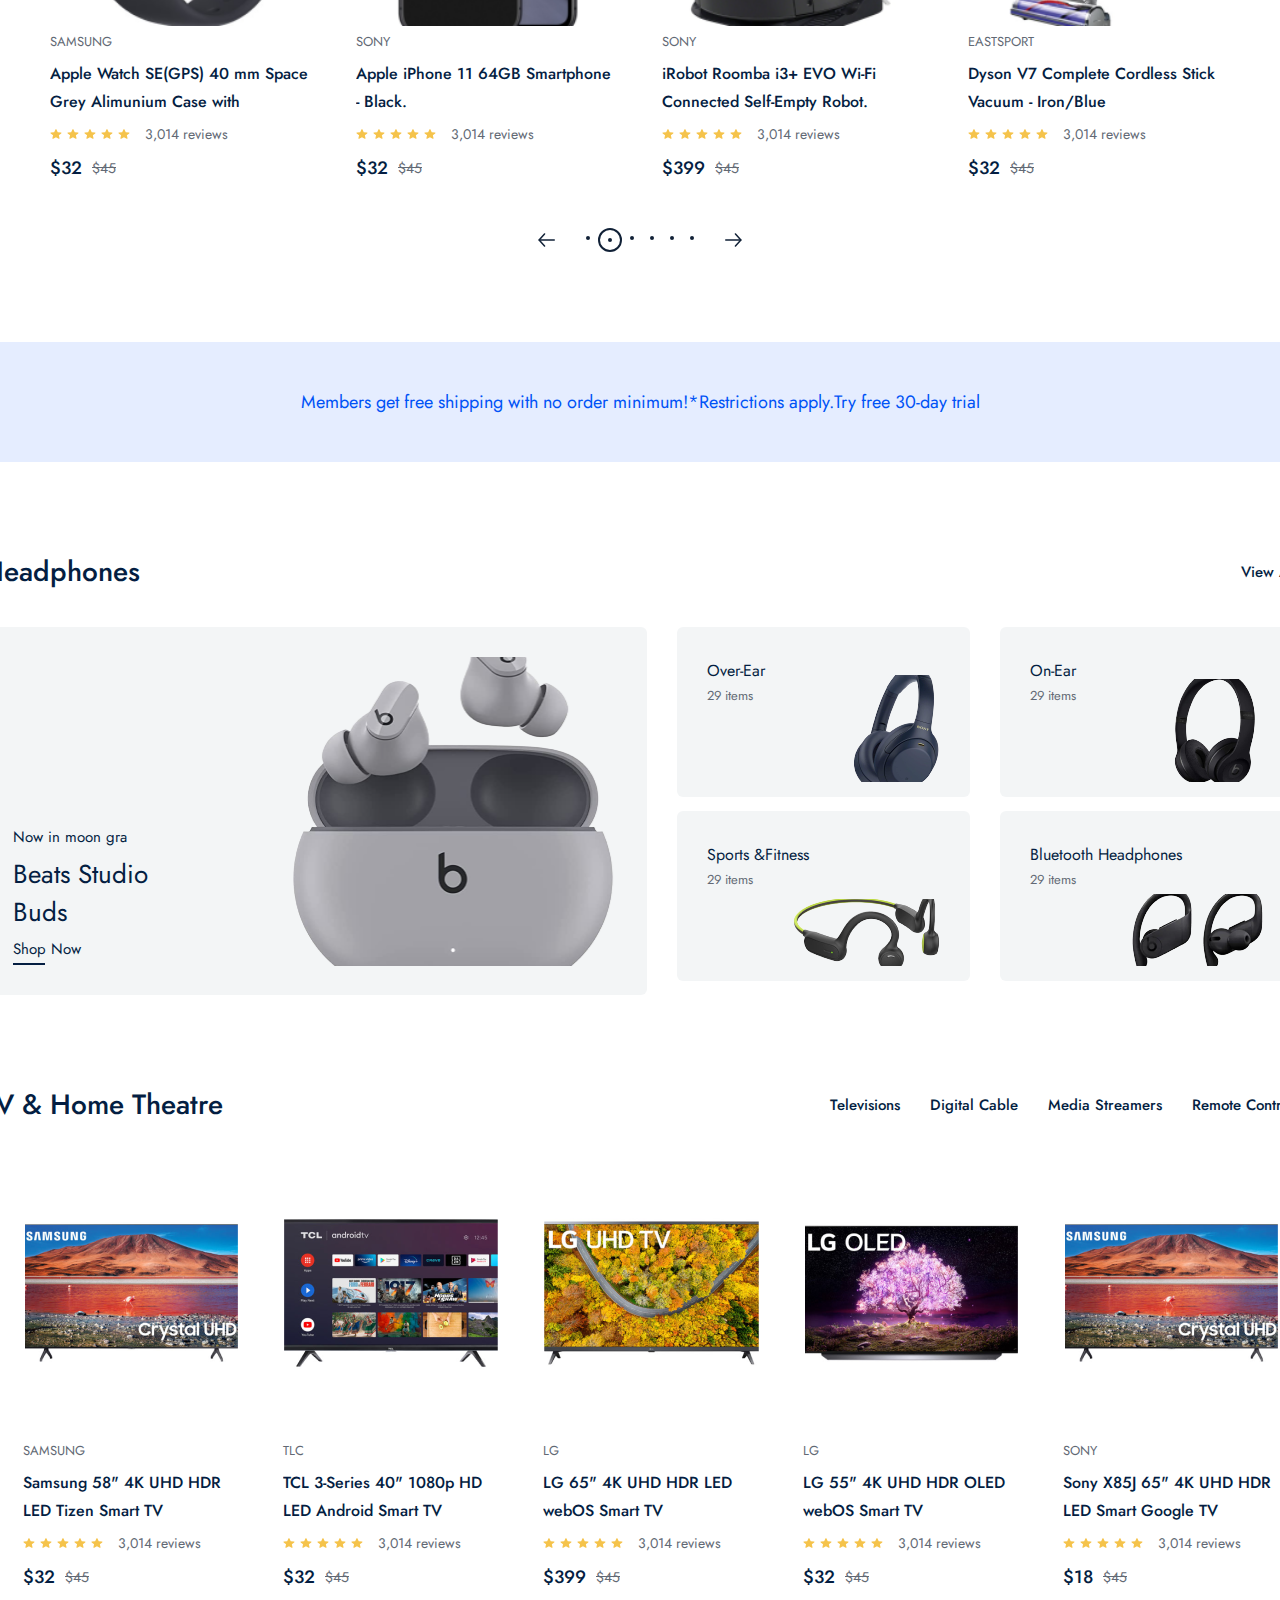
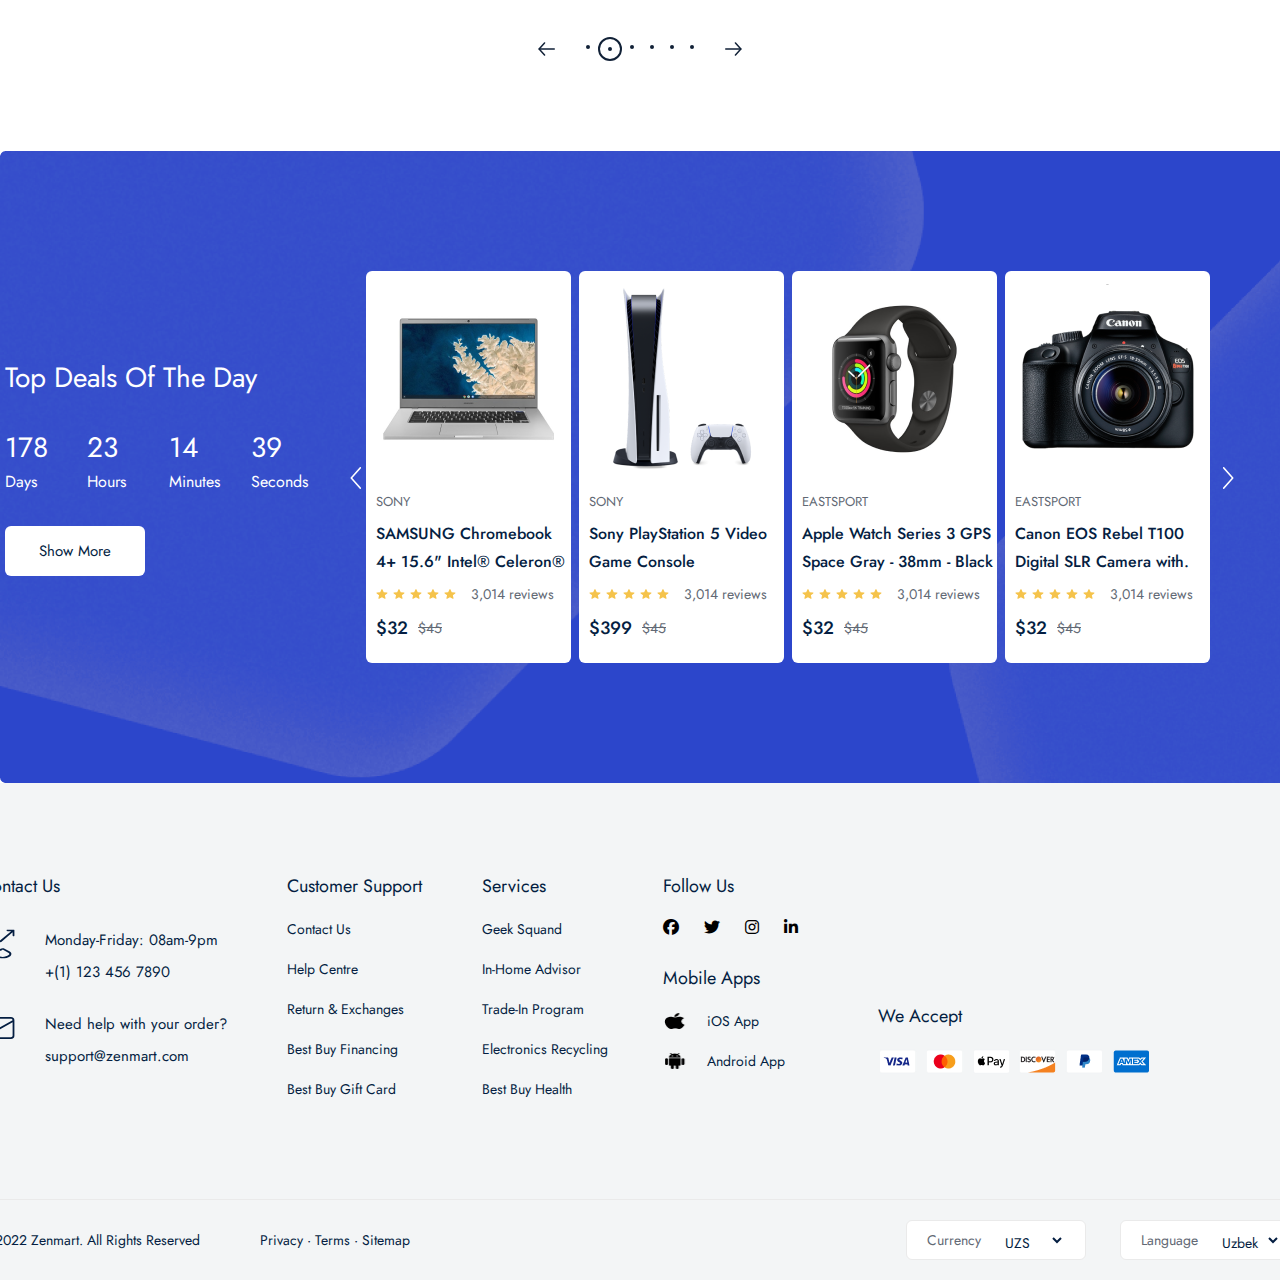
==== commit c95d41d0: "fix: refactoring css styles &home page" ====
--- a/index.html
+++ b/index.html
@@ -37,7 +37,7 @@
             </div>
           </div>
           <div class="nav_top_menu">
-            <a href="">
+            <a href="./order/card.html">
               <div class="top_menu_box">
                 <div class="box_icon_box">
                   <img src="public/image/heart.svg" alt="" />
@@ -48,7 +48,7 @@
                 </div>
               </div>
             </a>
-            <a href="">
+            <a href="./other/login.html">
               <div class="top_menu_box">
                 <div class="box_icon_box">
                   <div class="basket_count">2</div>
@@ -60,7 +60,7 @@
                 </div>
               </div>
             </a>
-            <a href="">
+            <a href="./order/card.html">
               <div class="top_menu_box">
                 <div class="box_icon_box">
                   <img src="public/image/Vector savat.svg" alt="" />
@@ -81,19 +81,19 @@
             </div>
             <div class="navbar_route_menu">
                 <div class="router_menu">
-                    <a href="" class="active">Home</a>
+                    <a href="./index.html" class="active">Home</a>
                 </div>
                 <div class="router_menu">
-                    <a href="">Shop</a>
+                    <a href="./product/all.html">Shop</a>
                 </div>
                 <div class="router_menu">
-                    <a href="">Orders</a>
+                    <a href="./order/card.html">Orders</a>
                 </div>
                 <div class="router_menu">
-                    <a href="">About</a>
+                    <a href="./other/about.html">About</a>
                 </div>
                 <div class="router_menu">
-                    <a href="">Contact</a>
+                    <a href="./other/contact.html">Contact</a>
                 </div>
             </div>
             </div>
@@ -115,7 +115,7 @@
               <div>Special Offer</div>
               <span>Immersive Entertainment</span>
               <p>Discover our new items. Up to 25% Off!</p>
-              <a href="">Shop Now</a>
+              <a href="./product/all.html">Shop Now</a>
               <img src="public/image/icons/header_img.svg">
             </div>
           </div>
@@ -124,7 +124,7 @@
               <div class="box_left">
                 <span>Starting from $899.</span>
                 <p>Health Care Monitor</p>
-                <a href="">Shop Now</a>
+                <a href="./product/choosen product.html">Shop Now</a>
                 <div class="hover_border"></div>
               </div>
               <div class="box_right">
@@ -136,7 +136,7 @@
               <div class="box_left">
                 <span>Starting from $899.</span>
                 <p>Health Care Monitor</p>
-                <a href="">Shop Now</a>
+                <a href="./product/choosen product.html">Shop Now</a>
                 <div class="hover_border"></div>
               </div>
               <div class="box_right">
@@ -184,7 +184,7 @@
         <div class="container">
           <div class="category_top">
             <span>Shop by Category</span>
-            <a href=""> View All Categories</a>
+            <a href="./product/all.html"> View All Categories</a>
           </div>
           <div class="category_wrapper">
             <div class="category_box">
@@ -234,7 +234,7 @@
         <div class="container">
           <div class="category_top">
             <span>Top Selling Products</span>
-            <a href=""> View All </a>
+            <a href="./product/all.html"> View All </a>
           </div>
           <div class="product_wrapper">
             <div class="next_prev_box" >
@@ -242,7 +242,7 @@
             </div>
             <div class="product_boxes">
               <div class="product_box">
-                <a href="">
+                <a href="./product/choosen product.html">
                   <div class="product_img_box" style="background: url('public/image/products/watch.png'); 
                   background-size: cover;" 
               >
@@ -272,7 +272,7 @@
                 </div>
               </div>
               <div class="product_box">
-                <a href="">
+                <a href="./product/choosen product.html">
                   <div class="product_img_box" style="background: url('public/image/products/phone.png'); 
                   background-size: cover;" 
               >
@@ -283,7 +283,7 @@
                  </a>
                 <div class="product_content_box">
                 <span class="product_title">SONY</span>
-                <a href="">
+                <a href="./product/choosen product.html">
                   <p class="product_desc">
                     Apple iPhone 11 64GB Smartphone - Black.</p>
                 </a>
@@ -302,7 +302,7 @@
                 </div>
               </div>
               <div class="product_box">
-                <a href="">
+                <a href="./product/choosen product.html">
                   <div class="product_img_box" style="background: url('public/image/products/iRobot.png'); 
                   background-size: cover;" 
               >
@@ -313,7 +313,7 @@
                  </a>
                 <div class="product_content_box">
                 <span class="product_title">SONY</span>
-                <a href="">
+                <a href="./product/choosen product.html">
                   <p class="product_desc">
                     iRobot Roomba i3+ EVO Wi-Fi Connected Self-Empty Robot.</p>
                 </a>
@@ -332,7 +332,7 @@
                 </div>
               </div>
               <div class="product_box">
-                <a href="">
+                <a href="./product/choosen product.html">
                   <div class="product_img_box" style="background: url('public/image/products/dyson.png'); 
                   background-size: cover;" 
               >
@@ -343,7 +343,7 @@
                  </a>
                 <div class="product_content_box">
                 <span class="product_title">EASTSPORT</span>
-                <a href="">
+                <a href="./product/choosen product.html">
                   <p class="product_desc">
                     Dyson V7 Complete Cordless Stick Vacuum - Iron/Blue</p>
                 </a>
@@ -402,14 +402,14 @@
         <div class="container">
           <div class="category_top">
             <span>Headphones</span>
-            <a href=""> View All </a>
+            <a href="./product/all.html"> View All </a>
           </div>
           <div class="spec_product_wrapper">
             <div class="big_product_box">
               <div class="big_product_content">
                 <span>Now in moon gra</span>
                 <p>Beats Studio Buds</p>
-                <a href="">Shop Now</a>
+                <a href="./product/choosen product.html">Shop Now</a>
                 <div class="hover_border"></div>
               </div>
               <img src="public/image/products/headphone_big.png" alt="">
@@ -466,13 +466,13 @@
             <div class="tv_product_boxes">
               <div class="tv_product_box">
                 <div class="product_img">
-                  <a href="">
+                  <a href="./product/choosen product.html">
                     <img src="public/image/products/samsung_tv.png">
                   </a>
                 </div>
                 <div class="product_content_box">
                   <span class="product_title">Samsung</span>
-                  <a href="">
+                  <a href="./product/choosen product.html">
                     <p class="product_desc">
                       Samsung 58" 4K UHD HDR LED Tizen Smart TV</p>
                   </a>
@@ -492,13 +492,13 @@
               </div>
               <div class="tv_product_box">
                 <div class="product_img">
-                  <a href="">
+                  <a href="./product/choosen product.html">
                     <img src="public/image/products/tcl.png">
                   </a>
                 </div>
                 <div class="product_content_box">
                   <span class="product_title">TLC</span>
-                  <a href="">
+                  <a href="./product/choosen product.html">
                     <p class="product_desc">
                       TCL 3-Series 40" 1080p HD LED Android Smart TV (40S334-CA)</p>
                   </a>
@@ -518,13 +518,13 @@
               </div>
               <div class="tv_product_box">
                 <div class="product_img">
-                  <a href="">
+                  <a href="./product/choosen product.html">
                     <img src="public/image/products/LG-UHD.png">
                   </a>
                 </div>
                 <div class="product_content_box">
                   <span class="product_title">LG</span>
-                  <a href="">
+                  <a href="./product/choosen product.html">
                     <p class="product_desc">
                       LG 65" 4K UHD HDR LED webOS Smart TV</p>
                   </a>
@@ -544,13 +544,13 @@
               </div>
               <div class="tv_product_box">
                 <div class="product_img">
-                  <a href="">
+                  <a href="./product/choosen product.html">
                     <img src="public/image/products/LG-OLED.png">
                   </a>
                 </div>
                 <div class="product_content_box">
                   <span class="product_title">LG</span>
-                  <a href="">
+                  <a href="./product/choosen product.html">
                     <p class="product_desc">
                       LG 55" 4K UHD HDR OLED webOS Smart TV </p>
                   </a>
@@ -570,13 +570,13 @@
               </div>
               <div class="tv_product_box">
                 <div class="product_img">
-                  <a href="">
+                  <a href="./product/choosen product.html">
                     <img src="public/image/products/samsung_tv.png">
                   </a>
                 </div>
                 <div class="product_content_box">
                   <span class="product_title">SONY</span>
-                  <a href="">
+                  <a href="./product/choosen product.html">
                     <p class="product_desc">
                       Sony X85J 65" 4K UHD HDR LED Smart Google TV (KD65X85J)</p>
                   </a>
@@ -651,7 +651,7 @@
                 <span>Seconds</span>
               </div>
             </div>
-            <a href=""> Show More</a>
+            <a href="./product/all.html"> Show More</a>
           </div>
           <div class="event_product_wrapper">
             <div class="next_prev_box">
@@ -661,11 +661,13 @@
             <div class="event_product_boxes">
               <div class="event_product_box">
                 <div class="event_product_img">
+                  <a href="./product/choosen product.html">
                   <img src="public/image/products/sony_notebook.png" alt="">
+                </a>
                 </div>
                 <div class="product_content_box"  style="padding: 0 0 0 10px">
                   <span class="product_title">SONY</span>
-                  <a href="">
+                  <a href="./product/choosen product.html">
                     <p class="product_desc">
                       SAMSUNG Chromebook 4+ 15.6" Intel® Celeron®</p>
                   </a>
@@ -685,13 +687,13 @@
               </div>
               <div class="event_product_box">
                 <div class="event_product_img">
-                  <a href="">
+                  <a href="./product/choosen product.html">
                     <img src="public/image/products/sony_playstation.png" alt="">
                   </a>
                 </div>
                 <div class="product_content_box"  style="padding: 0 0 0 10px">
                   <span class="product_title">SONY</span>
-                  <a href="">
+                  <a href="./product/choosen product.html">
                     <p class="product_desc">
                       Sony PlayStation 5 Video Game Console</p>
                   </a>
@@ -711,13 +713,13 @@
               </div>
               <div class="event_product_box">
                 <div class="event_product_img">
-                  <a href="">
+                  <a href="./product/choosen product.html">
                     <img src="public/image/products/apple_watch.png" alt="">
                   </a>
                 </div>
                 <div class="product_content_box"  style="padding: 0 0 0 10px">
                   <span class="product_title">EASTSPORT</span>
-                  <a href="">
+                  <a href="./product/choosen product.html">
                     <p class="product_desc">
                       Apple Watch Series 3 GPS Space Gray - 38mm - Black</p>
                   </a>
@@ -737,13 +739,13 @@
               </div>
               <div class="event_product_box">
                 <div class="event_product_img">
-                 <a href="">
+                 <a href="./product/choosen product.html">
                   <img src="public/image/products/canon_camera.png" alt="">
                  </a>
                 </div>
                 <div class="product_content_box"  style="padding: 0 0 0 10px">
                   <span class="product_title">EASTSPORT</span>
-                  <a href="">
+                  <a href="./product/choosen product.html">
                     <p class="product_desc">
                       Canon EOS Rebel T100 Digital SLR Camera with.</p>
                   </a>
@@ -769,108 +771,108 @@
           </div>
         </div>
       </div>
- 
-      <div class="footer_frame">
-        <div class="container">
-          <div class="footer_top">
-            <div class="footer_contact_box">
-              <span class="footer_spec_title">Contact Us</span>
-              <div class="footer_contact_main">
-                <img src="public/image/icons/phone-call.svg" alt="" >
-                <div>
-                  <strong>Monday-Friday: 08am-9pm</strong>
-                  <span>+(1) 123 456 7890</span>
-                </div>
-              </div>
-              <div class="footer_contact_main">
-                <img src="public/image/icons/email.svg" alt="" >
-                <div>
-                  <strong>Need help with your order?</strong>
-                  <span>support@zenmart.com</span>
-                </div>
-              </div>
-            </div>
-            <div class="footer_support_box">
-              <span class="footer_spec_title" style="margin-bottom:10px ;">Customer Support</span>
-            <a href=""> Contact Us</a>
-            <a href=""> Help Centre</a>
-            <a href=""> Return & Exchanges</a>
-            <a href=""> Best Buy Financing</a>
-            <a href=""> Best Buy Gift Card</a>
-            </div>
-            <div class="footer_support_box">
-              <span class="footer_spec_title" style="margin-bottom:10px ;">Services</span>
-            <a href="">Geek Squand</a>
-            <a href="">In-Home Advisor</a>
-            <a href=""> Trade-In Program</a>
-            <a href=""> Electronics Recycling</a>
-            <a href="">Best Buy Health</a>
-            </div>
-            <div class="footer_media_box">
-              <div class="footer_media_main">
-                <span class="footer_spec_title" style="margin-bottom: 20px;">Follow Us</span>
-                <div class="media_box">
-                  <i class="fa-brands fa-facebook"></i>
-                  <i class="fa-brands fa-twitter"></i>
-                  <i class="fa-brands fa-instagram"></i>
-                  <i class="fa-brands fa-linkedin-in"></i>
-                </div>
-              </div>
-              <div class="footer_media_main" style="margin-top: 30px;">
-                <span class="footer_spec_title" style="margin-bottom: 20px;">Mobile Apps</span>
-                <div class="mobile_app_box">
-                  <img src="public/image/icons/apple_icon.png" alt="" >
-                  <span>iOS App</span>
-                </div>
-                <div class="mobile_app_box">
-                  <img src="public/image/icons/android_icon.png" alt="" >
-                  <span>Android App</span>
-                </div>
-              </div>
-            </div>
-            <div class="footer_media_box">
-              <div class="footer_media_main" style="margin-top: 130px;">
-                <span class="footer_spec_title" style="margin-bottom: 20px;">
-                  We Accept</span>
-                <div class="card_box">
-                  <img src="public/image/icons/visa.png" alt="">
-                  <img src="public/image/icons/master_card.png" alt="">
-                  <img src="public/image/icons/apple_pay.png" alt="">
-                  <img src="public/image/icons/dicvover.png" alt="">
-                  <img src="public/image/icons/paypal.png" alt="">
-                  <img src="public/image/icons/amex.png" alt="">
-                </div>
-              </div>
-            </div>
-          </div>
-          <div class="footer_bottom">
-            <div class="footer_main">
-              <div class="footer_bottom_left">
-                <span>© 2022 Zenmart. All Rights Reserved</span>
-                <span>Privacy  ·  Terms  ·  Sitemap</span>
-              </div>
-              <div class="footer_bottom_right">
-                <div class="footer_select_box">
-                  <span>Currency</span>
-                  <select name="" id="" class="">
-                    <option value=""selected>USD</option>
-                    <option value=""selected>UZS</option>
-                  </select>
-                </div>
-                <div class="footer_select_box">
-                  <span>Language
-                  </span>
-                  <select name="" id="" class="">
-                    <option value=""selected>English</option>
-                    <option value=""selected>Uzbek</option>
-                  </select>
-                </div>
-              </div>
-            </div>
-          </div>
-        </div>
-      </div>
 
     </div>
+    <div class="footer_frame">
+      <div class="container">
+        <div class="footer_top">
+          <div class="footer_contact_box">
+            <span class="footer_spec_title">Contact Us</span>
+            <div class="footer_contact_main">
+              <img src="public/image/icons/phone-call.svg" alt="" >
+              <div>
+                <strong>Monday-Friday: 08am-9pm</strong>
+                <span>+(1) 123 456 7890</span>
+              </div>
+            </div>
+            <div class="footer_contact_main">
+              <img src="public/image/icons/email.svg" alt="" >
+              <div>
+                <strong>Need help with your order?</strong>
+                <span>support@zenmart.com</span>
+              </div>
+            </div>
+          </div>
+          <div class="footer_support_box">
+            <span class="footer_spec_title" style="margin-bottom:10px ;">Customer Support</span>
+          <a href=""> Contact Us</a>
+          <a href=""> Help Centre</a>
+          <a href=""> Return & Exchanges</a>
+          <a href=""> Best Buy Financing</a>
+          <a href=""> Best Buy Gift Card</a>
+          </div>
+          <div class="footer_support_box">
+            <span class="footer_spec_title" style="margin-bottom:10px ;">Services</span>
+          <a href="">Geek Squand</a>
+          <a href="">In-Home Advisor</a>
+          <a href=""> Trade-In Program</a>
+          <a href=""> Electronics Recycling</a>
+          <a href="">Best Buy Health</a>
+          </div>
+          <div class="footer_media_box">
+            <div class="footer_media_main">
+              <span class="footer_spec_title" style="margin-bottom: 20px;">Follow Us</span>
+              <div class="media_box">
+                <i class="fa-brands fa-facebook"></i>
+                <i class="fa-brands fa-twitter"></i>
+                <i class="fa-brands fa-instagram"></i>
+                <i class="fa-brands fa-linkedin-in"></i>
+              </div>
+            </div>
+            <div class="footer_media_main" style="margin-top: 30px;">
+              <span class="footer_spec_title" style="margin-bottom: 20px;">Mobile Apps</span>
+              <div class="mobile_app_box">
+                <img src="public/image/icons/apple_icon.png" alt="" >
+                <span>iOS App</span>
+              </div>
+              <div class="mobile_app_box">
+                <img src="public/image/icons/android_icon.png" alt="" >
+                <span>Android App</span>
+              </div>
+            </div>
+          </div>
+          <div class="footer_media_box">
+            <div class="footer_media_main" style="margin-top: 130px;">
+              <span class="footer_spec_title" style="margin-bottom: 20px;">
+                We Accept</span>
+              <div class="card_box">
+                <img src="public/image/icons/visa.png" alt="">
+                <img src="public/image/icons/master_card.png" alt="">
+                <img src="public/image/icons/apple_pay.png" alt="">
+                <img src="public/image/icons/dicvover.png" alt="">
+                <img src="public/image/icons/paypal.png" alt="">
+                <img src="public/image/icons/amex.png" alt="">
+              </div>
+            </div>
+          </div>
+        </div>
+        <div class="footer_bottom">
+          <div class="footer_main">
+            <div class="footer_bottom_left">
+              <span>© 2022 Zenmart. All Rights Reserved</span>
+              <span>Privacy  ·  Terms  ·  Sitemap</span>
+            </div>
+            <div class="footer_bottom_right">
+              <div class="footer_select_box">
+                <span>Currency</span>
+                <select name="" id="" class="">
+                  <option value=""selected>USD</option>
+                  <option value=""selected>UZS</option>
+                </select>
+              </div>
+              <div class="footer_select_box">
+                <span>Language
+                </span>
+                <select name="" id="" class="">
+                  <option value=""selected>English</option>
+                  <option value=""selected>Uzbek</option>
+                </select>
+              </div>
+            </div>
+          </div>
+        </div>
+      </div>
+    </div>
+
   </body>  
 </html>
--- a/public/command.css
+++ b/public/command.css
@@ -1,3 +1,7 @@
+:root {
+  --font: "Jost";
+}
+
 html,
 body {
   margin: 0;
@@ -86,7 +90,7 @@
   outline: none;
 
   color: rgb(4, 30, 66);
-  font-family: Jost;
+  font-family: var(--font);
   font-size: 15px;
   font-weight: 400;
   line-height: 22px;
@@ -102,7 +106,7 @@
   outline: none;
 
   color: rgb(98, 105, 116);
-  font-family: Jost;
+  font-family: var(--font);
   font-size: 15px;
   font-weight: 400;
   line-height: 22px;
@@ -167,7 +171,7 @@
 }
 
 .navbar_frame .box_info_box span {
-  font-family: "Jost";
+  font-family: var(--font);
   font-style: normal;
   font-size: 13px;
   font-weight: 400;
@@ -176,7 +180,7 @@
 }
 
 .navbar_frame .box_info_box strong {
-  font-family: "Jost";
+  font-family: var(--font);
   font-style: normal;
   font-size: 16px;
   font-weight: 500;
@@ -197,7 +201,7 @@
   background: rgb(245, 195, 75);
   border-radius: 50%;
   color: rgb(11, 30, 64);
-  font-family: "jost";
+  font-family: var(--font);
   font-size: 8px;
   font-weight: 700;
   line-height: 10px;
@@ -242,7 +246,7 @@
 
 .navbar_frame .browse_box span {
   color: rgb(255, 255, 255);
-  font-family: Jost;
+  font-family: var(--font);
   font-size: 16px;
   font-weight: 400;
   line-height: 28px;
@@ -266,7 +270,7 @@
 
 .navbar_frame .router_menu a {
   color: rgb(255, 255, 255);
-  font-family: "Jost";
+  font-family: var(--font);
   font-size: 16px;
   font-weight: 500;
   line-height: 28px;
@@ -284,7 +288,7 @@
 .navbar_frame .sorting_menu span {
   margin-left: 20px;
   color: rgb(255, 255, 255);
-  font-family: "Jost";
+  font-family: var(--font);
   font-size: 16px;
   font-weight: 400;
   line-height: 28px;
@@ -303,11 +307,11 @@
   background: rgb(243, 245, 246);
 }
 
-.footer_spec_title {
+.footer_frame .footer_spec_title {
   display: block;
   margin-bottom: 30px;
   color: rgb(4, 30, 66);
-  font-family: Jost;
+  font-family: var(--font);
   font-size: 18px;
   font-weight: 400;
   line-height: 26px;
@@ -317,106 +321,106 @@
   flex-direction: column;
 }
 
-.container .footer_top {
-  width: 100%;
-  height: auto;
-
-  display: flex;
-  flex-direction: row;
-}
-
-.footer_top .footer_contact_box {
-  display: flex;
-  flex-direction: column;
-}
-.footer_contact_box .footer_contact_main {
+.footer_frame .container .footer_top {
+  width: 100%;
+  height: auto;
+
+  display: flex;
+  flex-direction: row;
+}
+
+.footer_frame .footer_top .footer_contact_box {
+  display: flex;
+  flex-direction: column;
+}
+.footer_frame .footer_contact_box .footer_contact_main {
   margin-bottom: 30px;
   display: flex;
   flex-direction: row;
 }
 
-.footer_contact_main img {
+.footer_frame .footer_contact_main img {
   width: 35px;
   height: 30px;
 }
 
-.footer_contact_main div {
+.footer_frame .footer_contact_main div {
   margin-left: 30px;
   display: flex;
   flex-direction: column;
 }
 
-.footer_contact_main div strong {
-  color: rgb(4, 30, 66);
-  font-family: Jost;
+.footer_frame .footer_contact_main div strong {
+  color: rgb(4, 30, 66);
+  font-family: var(--font);
   font-size: 15px;
   font-weight: 400;
   line-height: 22px;
 }
 
-.footer_contact_main div span {
+.footer_frame .footer_contact_main div span {
   margin-top: 10px;
   color: rgb(4, 30, 66);
-  font-family: Jost;
+  font-family: var(--font);
   font-size: 15px;
   font-weight: 400;
   line-height: 22px;
 }
 
-.footer_support_box {
+.footer_frame .footer_support_box {
   margin-left: 60px;
   display: flex;
   flex-direction: column;
 }
 
-.footer_support_box a {
-  color: rgb(4, 30, 66);
-  font-family: Jost;
+.footer_frame .footer_support_box a {
+  color: rgb(4, 30, 66);
+  font-family: var(--font);
   font-size: 14px;
   font-weight: 400;
   line-height: 40px;
 }
 
-.footer_media_box {
+.footer_frame .footer_media_box {
   margin-left: 55px;
   display: flex;
   flex-direction: column;
 }
 
-.footer_media_box .footer_media_main {
-  display: flex;
-  flex-direction: column;
-}
-
-.footer_media_main .media_box {
-  display: flex;
-  flex-direction: row;
-}
-.media_box i {
+.footer_frame .footer_media_box .footer_media_main {
+  display: flex;
+  flex-direction: column;
+}
+
+.footer_frame .footer_media_main .media_box {
+  display: flex;
+  flex-direction: row;
+}
+.footer_frame .media_box i {
   margin-right: 25px;
 }
 
-.footer_media_main .mobile_app_box {
+.footer_frame .footer_media_main .mobile_app_box {
   margin-bottom: 20px;
   display: flex;
   flex-direction: row;
   align-items: center;
 }
 
-.mobile_app_box img {
+.footer_frame .mobile_app_box img {
   width: 24px;
   height: 16px;
 }
 
-.mobile_app_box span {
+.footer_frame .mobile_app_box span {
   margin-left: 20px;
   color: rgb(4, 30, 66);
-  font-family: Jost;
+  font-family: var(--font);
   font-size: 14px;
   font-weight: 400;
 }
 
-.footer_media_main .card_box {
+.footer_frame .footer_media_main .card_box {
   width: 272px;
 
   display: flex;
@@ -424,7 +428,7 @@
   justify-content: space-between;
 }
 
-.container .footer_bottom {
+.footer_frame .container .footer_bottom {
   margin-top: 90px;
   width: 100%;
   height: 60px;
@@ -435,15 +439,15 @@
   border-top: 1px solid #eaeaea;
 }
 
-.footer_bottom .footer_main {
-  width: 100%;
-  height: auto;
-
-  display: flex;
-  flex-direction: row;
-}
-
-.footer_main .footer_bottom_left {
+.footer_frame .footer_bottom .footer_main {
+  width: 100%;
+  height: auto;
+
+  display: flex;
+  flex-direction: row;
+}
+
+.footer_frame .footer_main .footer_bottom_left {
   width: 940px;
   height: auto;
 
@@ -451,16 +455,16 @@
   flex-direction: row;
 }
 
-.footer_bottom_left span {
+.footer_frame .footer_bottom_left span {
   margin-right: 60px;
   color: rgb(4, 30, 66);
-  font-family: Jost;
+  font-family: var(--font);
   font-size: 14px;
   font-weight: 400;
   line-height: 40px;
 }
 
-.footer_main .footer_bottom_right {
+.footer_frame .footer_main .footer_bottom_right {
   width: 400px;
   height: auto;
 
@@ -469,7 +473,7 @@
   justify-content: space-between;
 }
 
-.footer_bottom_right .footer_select_box {
+.footer_frame .footer_bottom_right .footer_select_box {
   padding: 10px 20px;
   width: 180px;
   height: 40px;
@@ -485,15 +489,15 @@
   background: rgb(255, 255, 255);
 }
 
-.footer_select_box span {
+.footer_frame .footer_select_box span {
   color: rgb(98, 105, 116);
-  font-family: Jost;
+  font-family: var(--font);
   font-size: 14px;
   font-weight: 400;
   line-height: 40px;
 }
 
-.footer_select_box select {
+.footer_frame .footer_select_box select {
   margin-left: 20px;
   width: 70px;
   height: 90%;
@@ -504,7 +508,7 @@
   cursor: pointer;
 
   color: rgb(4, 30, 66);
-  font-family: Jost;
+  font-family: var(--font);
   font-size: 14px;
   font-weight: 400;
   line-height: 40px;
--- a/public/home.css
+++ b/public/home.css
@@ -23,7 +23,7 @@
 }
 
 .container .category_top span {
-  font-family: "Jost";
+  font-family: var(--font);
   font-style: normal;
   font-weight: 500;
   font-size: 28px;
@@ -35,7 +35,7 @@
 
 .container .category_top a {
   margin-left: 30px;
-  font-family: "Jost";
+  font-family: var(--font);
   font-style: normal;
   font-weight: 500;
   font-size: 15px;
@@ -158,7 +158,7 @@
   box-shadow: 0px 5px 20px rgb(0, 83, 246, 0.1);
   border-radius: 6px;
 
-  font-family: "jost";
+  font-family: var(--font);
   font-style: normal;
   font-weight: 500;
   font-size: 15px;
@@ -179,7 +179,7 @@
 }
 
 .container .product_content_box .product_title {
-  font-family: "Jost";
+  font-family: var(--font);
   font-style: normal;
   font-weight: 400;
   font-size: 13px;
@@ -193,7 +193,7 @@
   margin-top: 7px;
   height: 56px;
 
-  font-family: "Jost";
+  font-family: var(--font);
   font-style: normal;
   font-weight: 500;
   font-size: 16px;
@@ -216,7 +216,7 @@
 
 .container .review_box span {
   margin-left: 10px;
-  font-family: "Jost";
+  font-family: var(--font);
   font-style: normal;
   font-weight: 400;
   font-size: 14px;
@@ -233,7 +233,7 @@
 }
 
 .container .price_box strong {
-  font-family: "Jost";
+  font-family: var(--font);
   font-style: normal;
   font-weight: 500;
   font-size: 18px;
@@ -244,7 +244,7 @@
 
 .container .price_box span {
   margin-left: 10px;
-  font-family: "Jost";
+  font-family: var(--font);
   font-style: normal;
   font-weight: 400;
   font-size: 14px;
@@ -298,7 +298,7 @@
   background: rgb(245, 195, 75);
 
   color: rgb(4, 30, 66);
-  font-family: "Jost";
+  font-family: var(--font);
   font-size: 13px;
   font-weight: 400;
   line-height: 22px;
@@ -308,7 +308,7 @@
   margin-top: 10px;
   width: 428px;
 
-  font-family: "Jost";
+  font-family: var(--font);
   font-style: normal;
   font-weight: 400;
   font-size: 60px;
@@ -318,7 +318,7 @@
 }
 .header_frame .header_content p {
   margin-top: 10px;
-  font-family: "Jost";
+  font-family: var(--font);
   font-style: normal;
   font-weight: 400;
   font-size: 16px;
@@ -341,7 +341,7 @@
 
   color: rgb(4, 30, 66);
 
-  font-family: Jost;
+  font-family: var(--font);
   font-size: 15px;
   font-weight: 400;
   line-height: 22px;
@@ -380,7 +380,7 @@
 }
 
 .header_frame .box_left span {
-  font-family: "Jost";
+  font-family: var(--font);
   font-style: normal;
   font-weight: 400;
   font-size: 15px;
@@ -392,7 +392,7 @@
 .header_frame .box_left p {
   margin: 10px;
 
-  font-family: "Jost";
+  font-family: var(--font);
   font-style: normal;
   font-weight: 500;
   font-size: 26px;
@@ -402,7 +402,7 @@
 }
 
 .header_frame .box_left a {
-  font-family: "Jost";
+  font-family: var(--font);
   font-style: normal;
   font-weight: 500;
   font-size: 15px;
@@ -457,7 +457,7 @@
 }
 
 .service_frame .service_content span {
-  font-family: "Jost";
+  font-family: var(--font);
   font-style: normal;
   font-weight: 500;
   font-size: 16px;
@@ -467,7 +467,7 @@
 }
 
 .service_frame .service_content p {
-  font-family: "Jost";
+  font-family: var(--font);
   font-style: normal;
   font-weight: 400;
   font-size: 15px;
@@ -525,7 +525,7 @@
 .shop_category_frame .category_top span {
   margin-top: 15px;
 
-  font-family: "Jost";
+  font-family: var(--font);
   font-style: normal;
   font-weight: 500;
   font-size: 16px;
@@ -593,7 +593,7 @@
   background: #e5edff;
 
   color: rgb(0, 83, 246);
-  font-family: Jost;
+  font-family: var(--font);
   font-size: 18px;
   font-weight: 400;
   line-height: 26px;
@@ -649,7 +649,7 @@
 
 .big_product_content span {
   color: rgb(4, 30, 66);
-  font-family: Jost;
+  font-family: var(--font);
   font-size: 15px;
   font-weight: 400;
   line-height: 22px;
@@ -660,7 +660,7 @@
   margin: 7px 0;
 
   color: rgb(4, 30, 66);
-  font-family: Jost;
+  font-family: var(--font);
   font-size: 26px;
   font-weight: 400;
   line-height: 38px;
@@ -669,7 +669,7 @@
 .big_product_content a {
   color: rgb(4, 30, 66);
 
-  font-family: Jost;
+  font-family: var(--font);
   font-size: 15px;
   font-weight: 400;
   line-height: 22px;
@@ -717,7 +717,7 @@
 
 .small_product_content strong {
   color: rgb(4, 30, 66);
-  font-family: Jost;
+  font-family: var(--font);
   font-size: 16px;
   font-weight: 400;
   line-height: 28px;
@@ -725,7 +725,7 @@
 
 .small_product_content span {
   color: rgb(98, 105, 116);
-  font-family: Jost;
+  font-family: var(--font);
   font-size: 13px;
   font-weight: 400;
   line-height: 22px;
@@ -821,7 +821,7 @@
 
 .event_frame .event_content_box .event_title {
   color: rgb(255, 255, 255);
-  font-family: Jost;
+  font-family: var(--font);
   font-size: 28px;
   font-weight: 400;
   line-height: 40px;
@@ -844,7 +844,7 @@
 
 .event_frame .timer_box strong {
   color: rgb(255, 255, 255);
-  font-family: Jost;
+  font-family: var(--font);
   font-size: 28px;
   font-weight: 400;
   line-height: 40px;
@@ -852,7 +852,7 @@
 
 .event_frame .timer_box span {
   color: rgb(255, 255, 255);
-  font-family: Jost;
+  font-family: var(--font);
   font-size: 16px;
   font-weight: 400;
   line-height: 28px;
@@ -873,7 +873,7 @@
   border-radius: 6px;
 
   color: rgb(4, 30, 66);
-  font-family: Jost;
+  font-family: var(--font);
   font-size: 15px;
   font-weight: 400;
   line-height: 22px;
